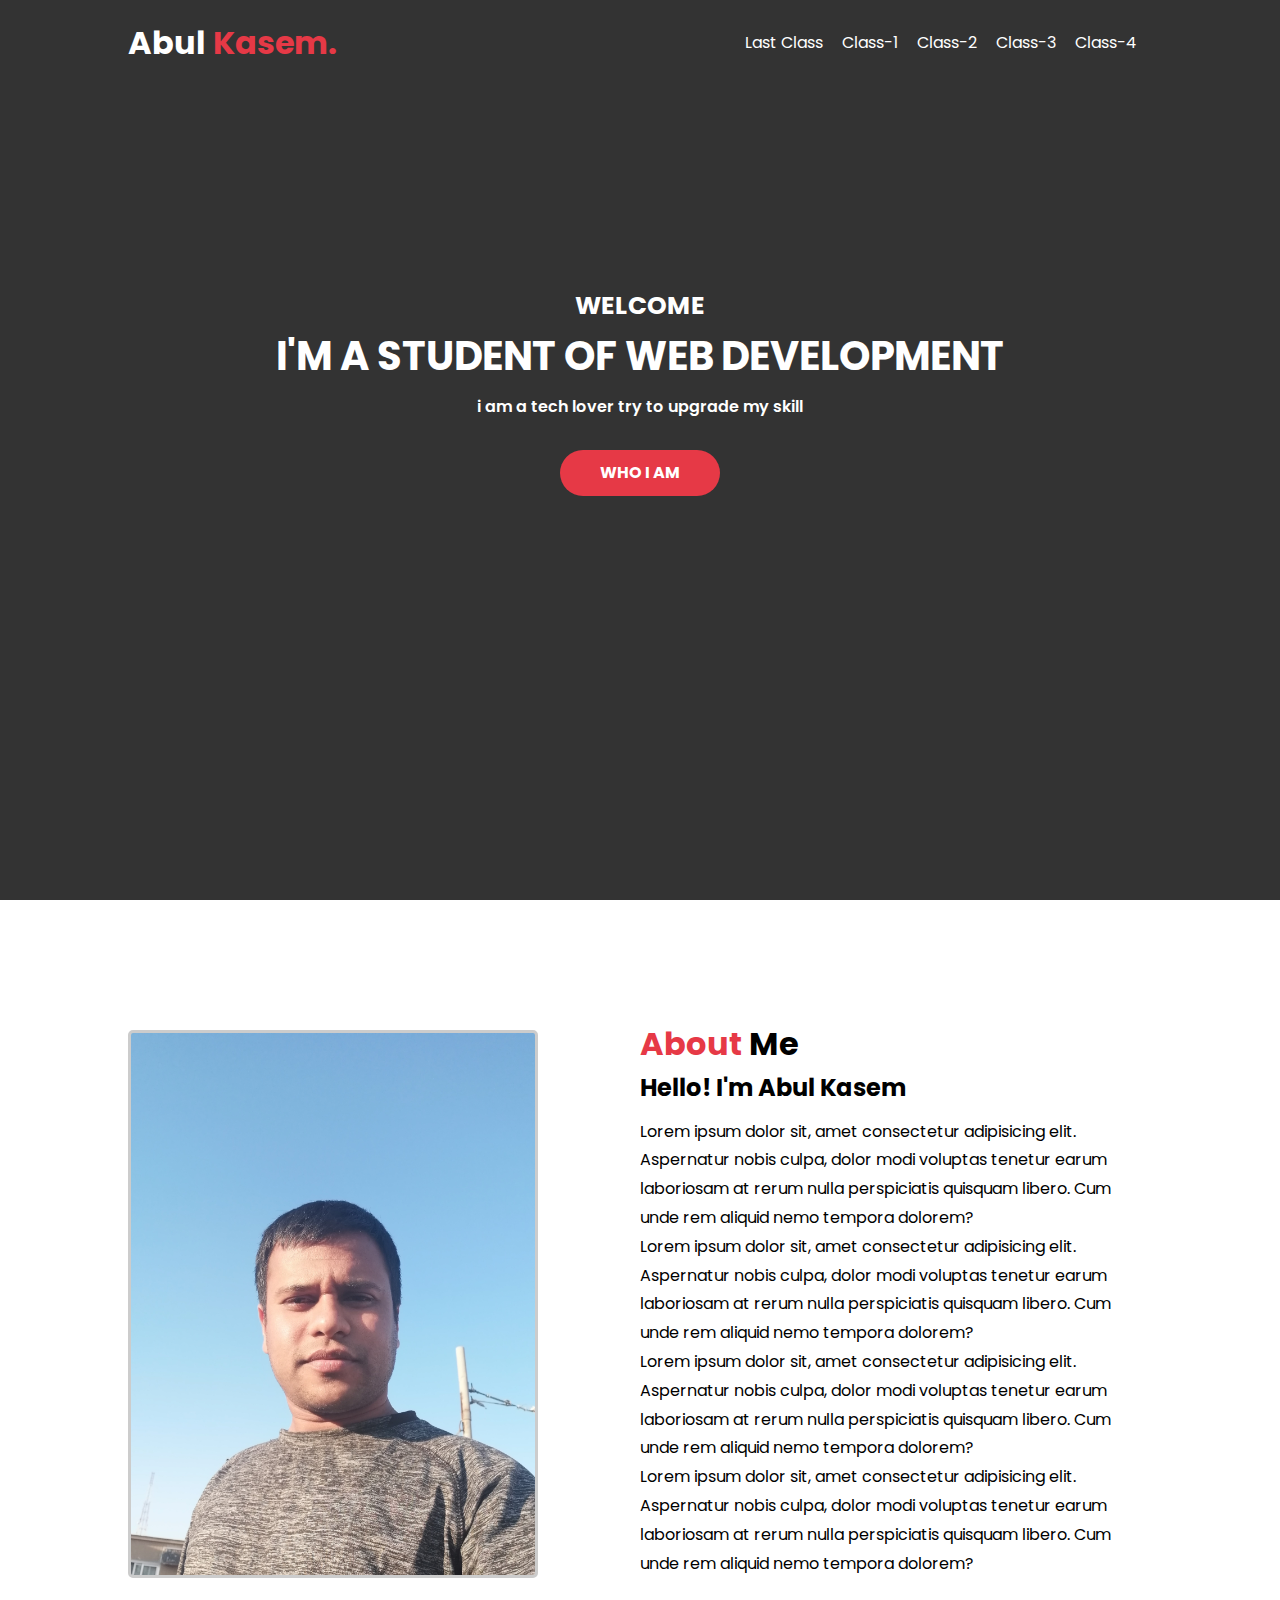
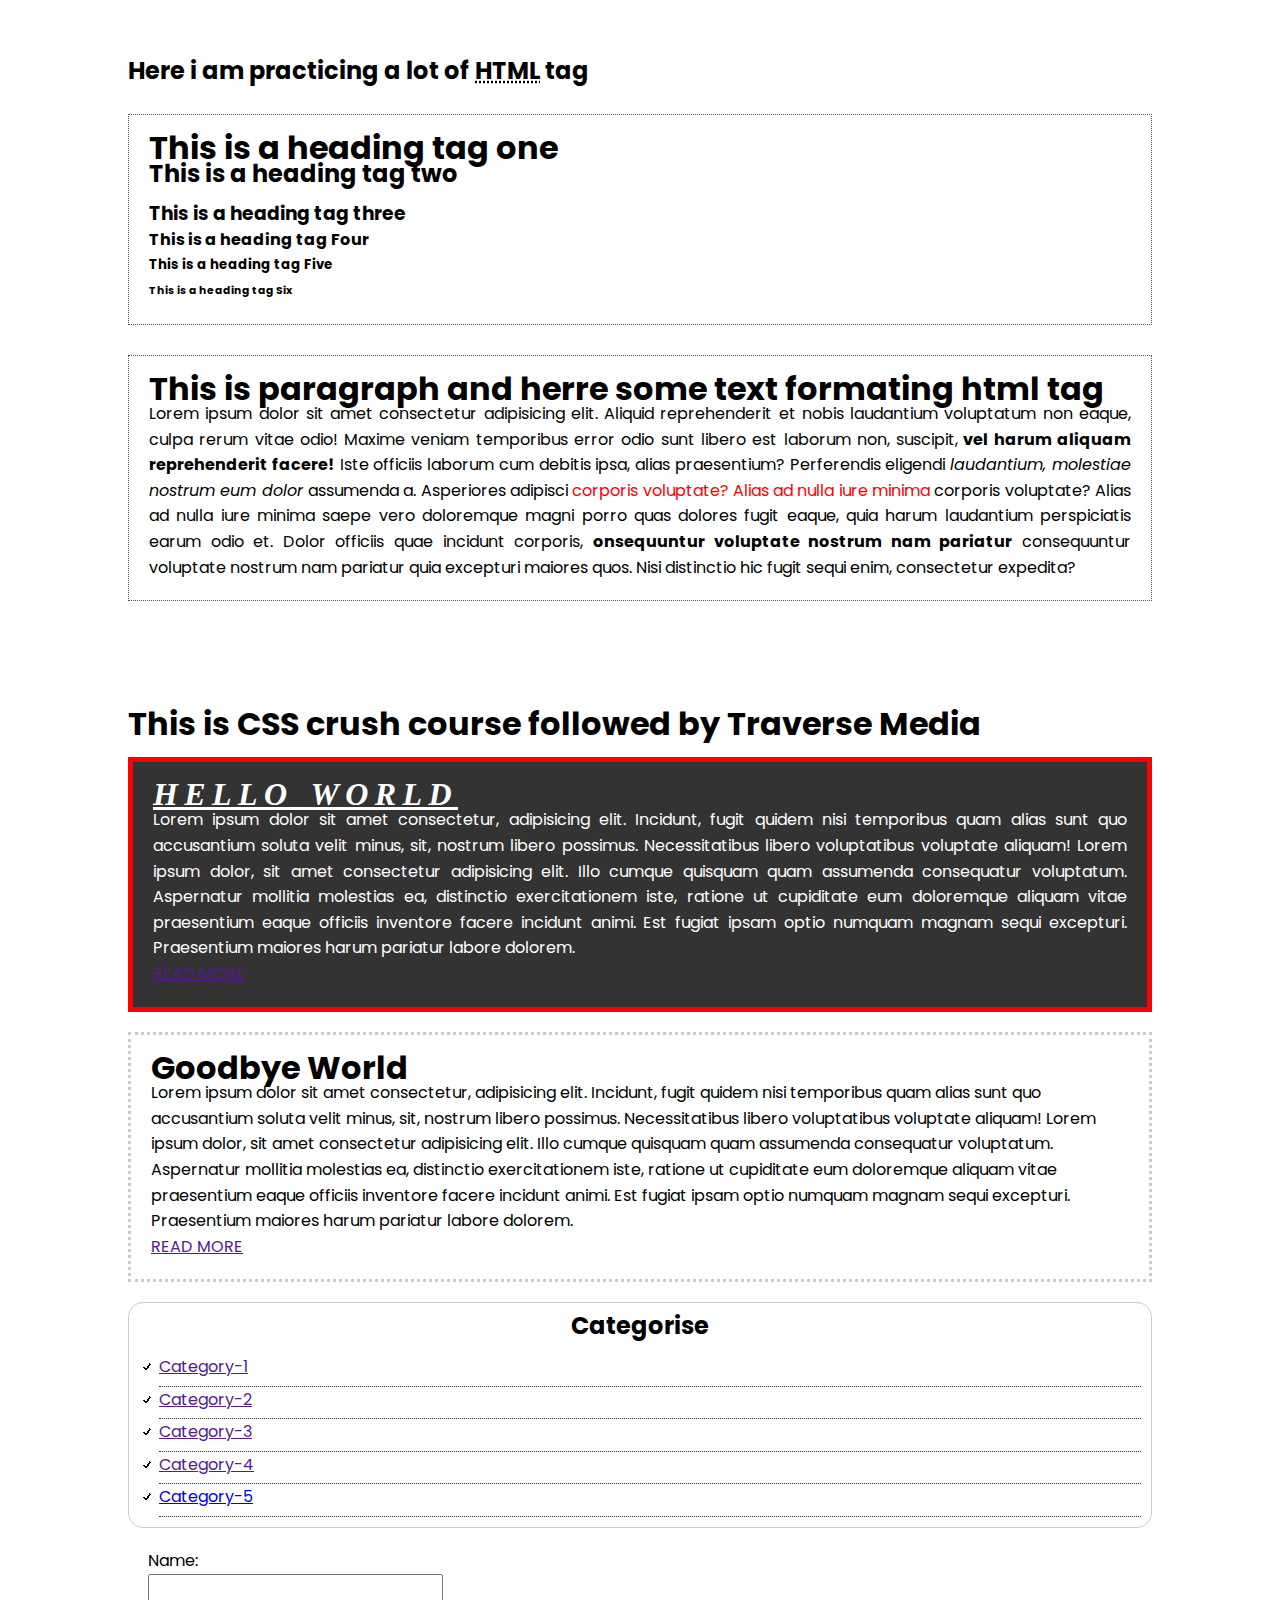
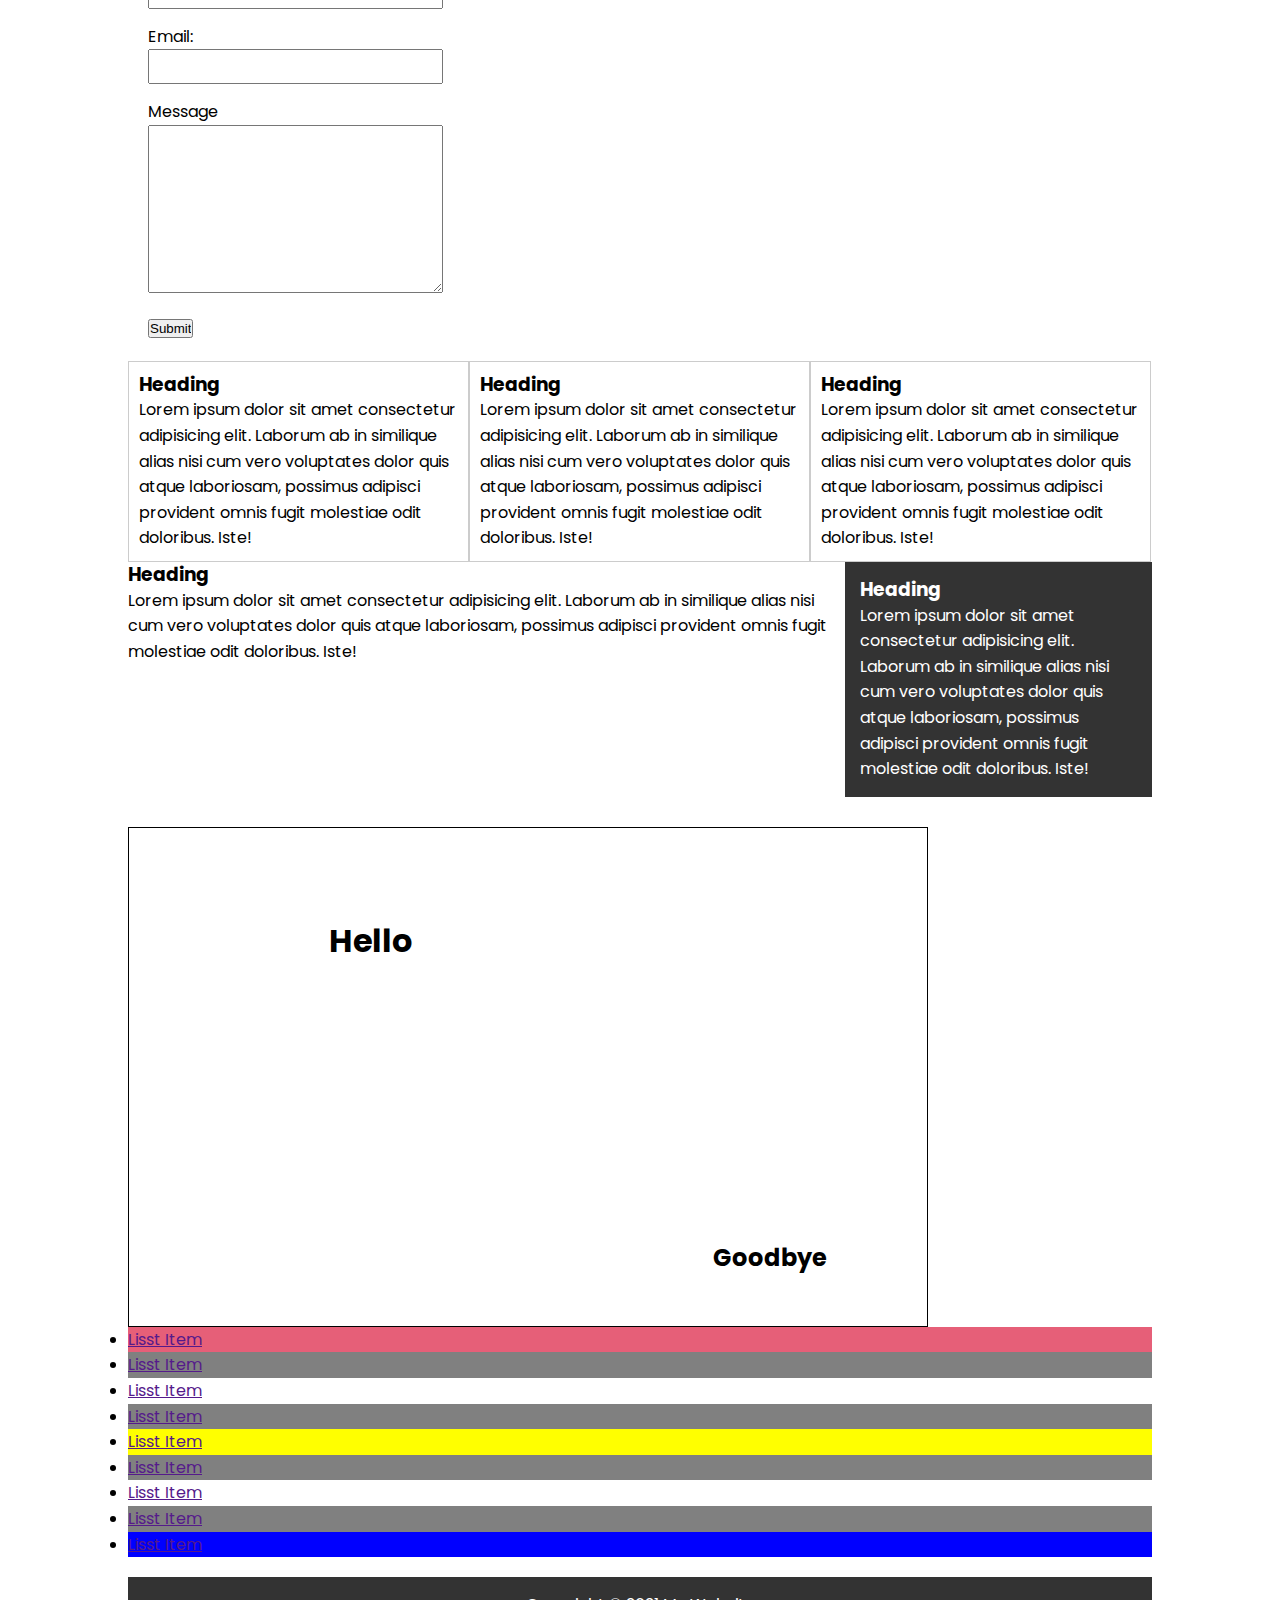
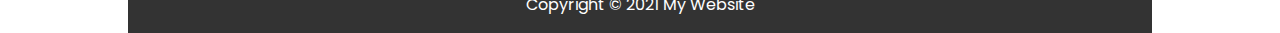
==== index.html @ d3c0da0f "Upto date Practicing Before 4th live class" ====
<!DOCTYPE html>
<html lang="en">
<head>
    <meta charset="UTF-8">
    <title>This my first free websit create using github desktop app</title>   
    <link rel="stylesheet" href="assets/css/style.css" type="text/css">   

</head>
<body>
    <!-- Header section start-->
    <header class="section-bg">
        <div class=" container">
            <div class="header-container">
                <div class="logo-area">
                    <h1>Abul <span>Kasem.</span></h1>
                </div>
                <div class="menu-area">
                    <ul>
                        <li><a href="">Last Class</a></li>
                        <li><a href="#class-1"> Class-1</a></li>
                        <li><a href="#class-2">Class-2</a></li>
                        <li><a href="">Class-3</a></li>
                        <li><a href="">Class-4</a></li>
                    </ul>
                </div>
            </div>
            <div class="pdt-200">
                <div class="banner-area">
                    <div class="banner-text">
                        <h3>Welcome</h3>
                        <h1>I'M A STUDENT OF WEB DEVELOPMENT</h1>
                        <p> i am a tech lover try to upgrade my skill</p>
                        <a href="#about" class="boxed-btn">WHO I AM</a>
                    </div>
                </div>
            </div>
        </div>
    </header>
    <!--  Header section end  -->
    <section class="pdt-80">
        <div class="container">
            <div id="about">
                <div class="about-image"></div>
                <div class="about-text">
                    <h1><span>About </span>Me</h1>
                    <h2>Hello! I'm Abul Kasem</h2>
                    <p>Lorem ipsum dolor sit, amet consectetur adipisicing elit. Aspernatur nobis culpa, dolor modi voluptas tenetur earum laboriosam at rerum nulla perspiciatis quisquam libero. Cum unde rem aliquid nemo tempora dolorem?</p>
                    <p>Lorem ipsum dolor sit, amet consectetur adipisicing elit. Aspernatur nobis culpa, dolor modi voluptas tenetur earum laboriosam at rerum nulla perspiciatis quisquam libero. Cum unde rem aliquid nemo tempora dolorem?</p>
                    <p>Lorem ipsum dolor sit, amet consectetur adipisicing elit. Aspernatur nobis culpa, dolor modi voluptas tenetur earum laboriosam at rerum nulla perspiciatis quisquam libero. Cum unde rem aliquid nemo tempora dolorem?</p>
                    <p>Lorem ipsum dolor sit, amet consectetur adipisicing elit. Aspernatur nobis culpa, dolor modi voluptas tenetur earum laboriosam at rerum nulla perspiciatis quisquam libero. Cum unde rem aliquid nemo tempora dolorem?</p>
            </div>
        </div>
    </section>
    <div id="class-1">
        <div class="pdt-80 container">
            <h2>Here i am practicing a lot of <span><abbr title="Hyper Text MarkUp language">HTML</abbr></span> tag</h2>
            <div class="heading-box">
                <h1>This is a heading tag one</h1>
                <h2>This is a heading tag two</h2>
                <h3>This is a heading tag three</h3>
                <h4>This is a heading tag Four</h4>
                <h5>This is a heading tag Five</h5>
                <h6>This is a heading tag Six</h6>
            </div>
            <div class="paragraph-box">
                <h1>This is paragraph and herre some text formating html tag</h1>
                <p>Lorem ipsum dolor sit amet consectetur adipisicing elit. Aliquid reprehenderit et nobis laudantium voluptatum non eaque, culpa rerum vitae odio! Maxime veniam temporibus error odio sunt libero est laborum non, suscipit,<strong> vel harum aliquam reprehenderit facere!</strong> Iste officiis laborum cum debitis ipsa, alias praesentium? Perferendis eligendi <i>laudantium, molestiae nostrum eum dolor </i> assumenda a. Asperiores adipisci <span>corporis voluptate? Alias ad nulla iure minima </span> corporis voluptate? Alias ad nulla iure minima saepe vero doloremque magni porro quas dolores fugit eaque, quia harum laudantium perspiciatis earum odio et. Dolor officiis quae incidunt corporis, <b>onsequuntur voluptate nostrum nam pariatur</b> consequuntur voluptate nostrum nam pariatur quia excepturi maiores quos. Nisi distinctio hic fugit sequi enim, consectetur expedita?</p>
            </div>
        </div>
    </div>
  
    <div class="pdt-80 container" id="class-2">
        <h1>This is CSS crush course followed by Traverse Media</h1>
        <div class="box-1">
            <h1>Hello World</h1>
            <p>Lorem ipsum dolor sit amet consectetur, 
            adipisicing elit. Incidunt, fugit quidem nisi 
            temporibus quam alias sunt quo accusantium soluta 
            velit minus, sit, nostrum libero possimus.
            Necessitatibus libero voluptatibus voluptate 
            aliquam! Lorem ipsum dolor, sit amet consectetur
            adipisicing elit. Illo cumque quisquam quam assumenda
            consequatur voluptatum. Aspernatur mollitia molestias ea,
            distinctio exercitationem iste, ratione ut cupiditate 
            eum doloremque aliquam vitae praesentium eaque officiis 
            inventore facere incidunt animi. Est fugiat ipsam optio
            numquam magnam sequi excepturi. Praesentium maiores harum pariatur labore 
            dolorem.</p>
            <a class="button" href="">READ MORE</a>
        </div>
        <div class="box-2">
            <h1>Goodbye World</h1>
            <p>Lorem ipsum dolor sit amet consectetur, 
            adipisicing elit. Incidunt, fugit quidem nisi 
            temporibus quam alias sunt quo accusantium soluta 
            velit minus, sit, nostrum libero possimus.
            Necessitatibus libero voluptatibus voluptate 
            aliquam! Lorem ipsum dolor, sit amet consectetur
            adipisicing elit. Illo cumque quisquam quam assumenda
            consequatur voluptatum. Aspernatur mollitia molestias ea,
            distinctio exercitationem iste, ratione ut cupiditate 
            eum doloremque aliquam vitae praesentium eaque officiis 
            inventore facere incidunt animi. Est fugiat ipsam optio
            numquam magnam sequi excepturi. Praesentium maiores harum pariatur labore 
            dolorem.</p>
            <a class="button" href="">READ MORE</a>
        </div>
        <div class="categories">
            <h2>Categorise</h2>
            <ul>
                <li><a href="">Category-1</a></li>
                <li><a href="">Category-2</a></li>
                <li><a href="">Category-3</a></li>
                <li><a href="">Category-4</a></li>
                <li><a href="test.html">Category-5</a></li>
            </ul>
        </div>
        <form action="" class="my-form">
            <div class="form-group">
                <label for="">Name:</label>
                <input type="text" name="name">
            </div>
            <div class="form-group">
                <label for="">Email:</label>
                <input type="text" name="email">
            </div>
            <div class="form-group">
                <label for="">Message</label>
                <textarea name="message" id="" cols="30" rows="10"></textarea>
            </div>
            <input class= "button" type="submit" value="Submit" name>
        </form>
        <div class="block">
            <h3>Heading</h3>
            <p>Lorem ipsum dolor sit amet consectetur adipisicing elit. Laborum ab in similique alias nisi cum vero voluptates dolor quis atque laboriosam, possimus adipisci provident omnis fugit molestiae odit doloribus. Iste!</p> 
        </div>
        <div class="block">
            <h3>Heading</h3>
            <p>Lorem ipsum dolor sit amet consectetur adipisicing elit. Laborum ab in similique alias nisi cum vero voluptates dolor quis atque laboriosam, possimus adipisci provident omnis fugit molestiae odit doloribus. Iste!</p>
        </div>
        <div class="block">
            <h3>Heading</h3>
            <p>Lorem ipsum dolor sit amet consectetur adipisicing elit. Laborum ab in similique alias nisi cum vero voluptates dolor quis atque laboriosam, possimus adipisci provident omnis fugit molestiae odit doloribus. Iste!</p>
        </div>
        <div class="clr"></div>
        <div id="main-block">
            <h3>Heading</h3>
            <p>Lorem ipsum dolor sit amet consectetur adipisicing elit. Laborum ab in similique alias nisi cum vero voluptates dolor quis atque laboriosam, possimus adipisci provident omnis fugit molestiae odit doloribus. Iste!</p>
        </div>
        <div id="side-bar">
            <h3>Heading</h3>
            <p>Lorem ipsum dolor sit amet consectetur adipisicing elit. Laborum ab in similique alias nisi cum vero voluptates dolor quis atque laboriosam, possimus adipisci provident omnis fugit molestiae odit doloribus. Iste!</p>
        </div>
        <div class="clr"></div>
        <div class="p-box">
            <h1>Hello</h1>
            <h2>Goodbye</h2>
        </div>
        <ul class="my-list">
            <li><a href="">Lisst Item</a></li>
            <li><a href="">Lisst Item</a></li>
            <li><a href="">Lisst Item</a></li>
            <li><a href="">Lisst Item</a></li>
            <li><a href="">Lisst Item</a></li>
            <li><a href="">Lisst Item</a></li>
            <li><a href="">Lisst Item</a></li>
            <li><a href="">Lisst Item</a></li>
            <li><a href="">Lisst Item</a></li>
        </ul>
    </div> 
    <footer class=" container main-footer">
        <p>Copyright &copy; 2021 My Website</p>
    </footer>
</body>
---- assets/css/style.css ----
@import url('https://fonts.googleapis.com/css2?family=Poppins:wght@100;400;500;600;700;800&display=swap');

 
*{ 
    margin:0;
    padding:0;
    box-sizing: border-box;

}
html{
    scroll-behavior: smooth;
}

body{

    font-family: 'Poppins', sans-serif;
    line-height: 1.6em;
}
.section-bg{
    background: #333;
    height: 100vh;
    color: #fff;

}
.container{
    width: 80%;
    margin: auto;
}
.header-container{
   
    display: flex;
    justify-content: space-between;
    padding: 30px 0;
    
   
}
.logo-area h1 span{
 color: #E63946;
}
.menu-area ul{

    margin: 0;
    padding: 0;
    list-style: none;
}
.menu-area ul li{
        display: inline-block; 
}
.menu-area ul li a{
        color: #fff;
        padding-right: 15px;
        float: right;
        text-decoration: none;
}


.menu-area ul li:first-child{
  color: red;

}
.menu-area ul li a:hover{
        color: #E63946;

}
.banner-area{
    color: #fff;
}

.banner-area{
    display: flex;
    justify-content: space-around;
}
.banner-text{
    text-align: center;
}
.banner-text h3{
    font-size: 25px;
    text-transform: uppercase;
    margin-bottom: 25px;
}
.banner-text h1{
    font-size: 40px;
    text-transform: uppercase;
    margin-bottom: 25px;

}
.banner-text p{
font-weight: 600;

}

.boxed-btn{
    background: #E63946;
    color: #fff;
    display:inline-block;
    margin-top: 30px;
    padding: 10px 40px;
    border: none;   
    border-radius: 50px;
    cursor: pointer;
    text-decoration: none;
    font-weight: 700;
    transition: .3s;
}
.boxed-btn:hover{
    background-color:#fff;
    color: #333;
 
  
}
#about{
    display: flex;
    justify-content: space-between;
    padding-top: 50px;
  
    
   
}
.about-image{
    flex-basis: 40%;
    height: auto;
    background-image: url(../img/kasem.jpg);
    background-size:cover;
    background-position: center;
    background-color: #fff;
    border: 3px solid #ccc;
    border-radius: 5px;
}
.about-text{
    flex-basis: 50%;
    line-height: 1.8em;
}
.about-text h1,h2{
    margin-bottom: 15px;
}
.about-text h1 span{
 color: #E63946;
}

.heading-box,.paragraph-box{
 border: 1px dotted #555;
 margin: 30px 0;
 text-align: justify;
 padding: 20px;
 

}
.paragraph-box{
    margin-bottom: 30px;
    margin-bottom: 30px;

}
.paragraph-box span{
    color: red;
}
.header h1{
    text-align: center;
    padding: 40px 0;
}

.box-1{
    background-color:#333;
    color: #fff;
    padding: 30px;
    text-align: justify;
    border: 5px solid red;     
    padding: 20px;
    /* 
    border-top-style:dotted; 
    border-bottom-width:20px;
    
    */
    /* margin-top: 20px; */
    margin: 20px 0;
}
.box-1 h1{
    font-family: Tahoma;
    font-weight: 800px;
    font-style: italic;
    text-decoration: underline;
    text-transform: uppercase;
    letter-spacing: 0.2em;
    word-spacing: 0.1em;  

}
.box-2{
    border: 3px dotted #ccc;
    padding: 20px;
    margin: 20px 0;

}
/* Unorder list  */

.categories{
    border: 1px #ccc solid ;
    padding: 10px;
    border-radius: 15px;
}
.categories h2{
    text-align: center;
}
.categories ul{
    padding-left: 20px;
    list-style: none;
    
}
.categories li{
    padding-bottom: 6px;
    border-bottom: dotted 1px #333;
    list-style-image:url('../img/check.png') ;


}
.my-form{
    padding: 20px;
    

}
.form-group{
    padding-bottom: 15px;
}
.my-form label{
    display: block;
}
.my-form input[type="text"], .my-form textarea{
   padding: 8px;
   width: 30%   
}
.block{
    float: left;
    width: 33.3%;
    border: 1px solid #ccc;
    padding: 10px;
    box-sizing: border-box;



}
.clr{
    clear:both;
}


/* Usees of  ID */
#main-block{
    float: left;
    width: 70%;
    box-sizing: border-box;
}

#side-bar{
    float: right;
    width: 30%;
    background-color: #333;
    color: #fff;
    padding: 15px;
    box-sizing: border-box;    

}
/* positioning */
.p-box{
    width: 800px;
    height: 500px;
    border: 1px solid #000;
    margin-top: 30px;
    position: relative;
    background-image:url(../img/nature.jpg);
    background-position: 100px 200px ;
    background-repeat: no-repeat;
    background-position: center;

}
.p-box h1{
    position: absolute;
    top: 100px;
    left: 200px;

}
.p-box h2{
    position: absolute;
    bottom: 40px;
    right: 100px;

}
.fix-me{
    position: fixed;
    top: 400px;
}

.my-list li:first-child{
    background: #e65f78 

}

.my-list li:last-child{
    background: blue;

}

.my-list li:nth-child(5){
    background: yellow;
}


.my-list li:nth-child(even){
    background: gray;

}
.main-footer{
    background: #333;
    color: #fff;
    text-align: center;
    padding: 15px 0;
    margin-top: 20px;

}
.pdt-80{
    padding-top: 80px;
}

.pdt-200{
    padding-top: 200px;
}
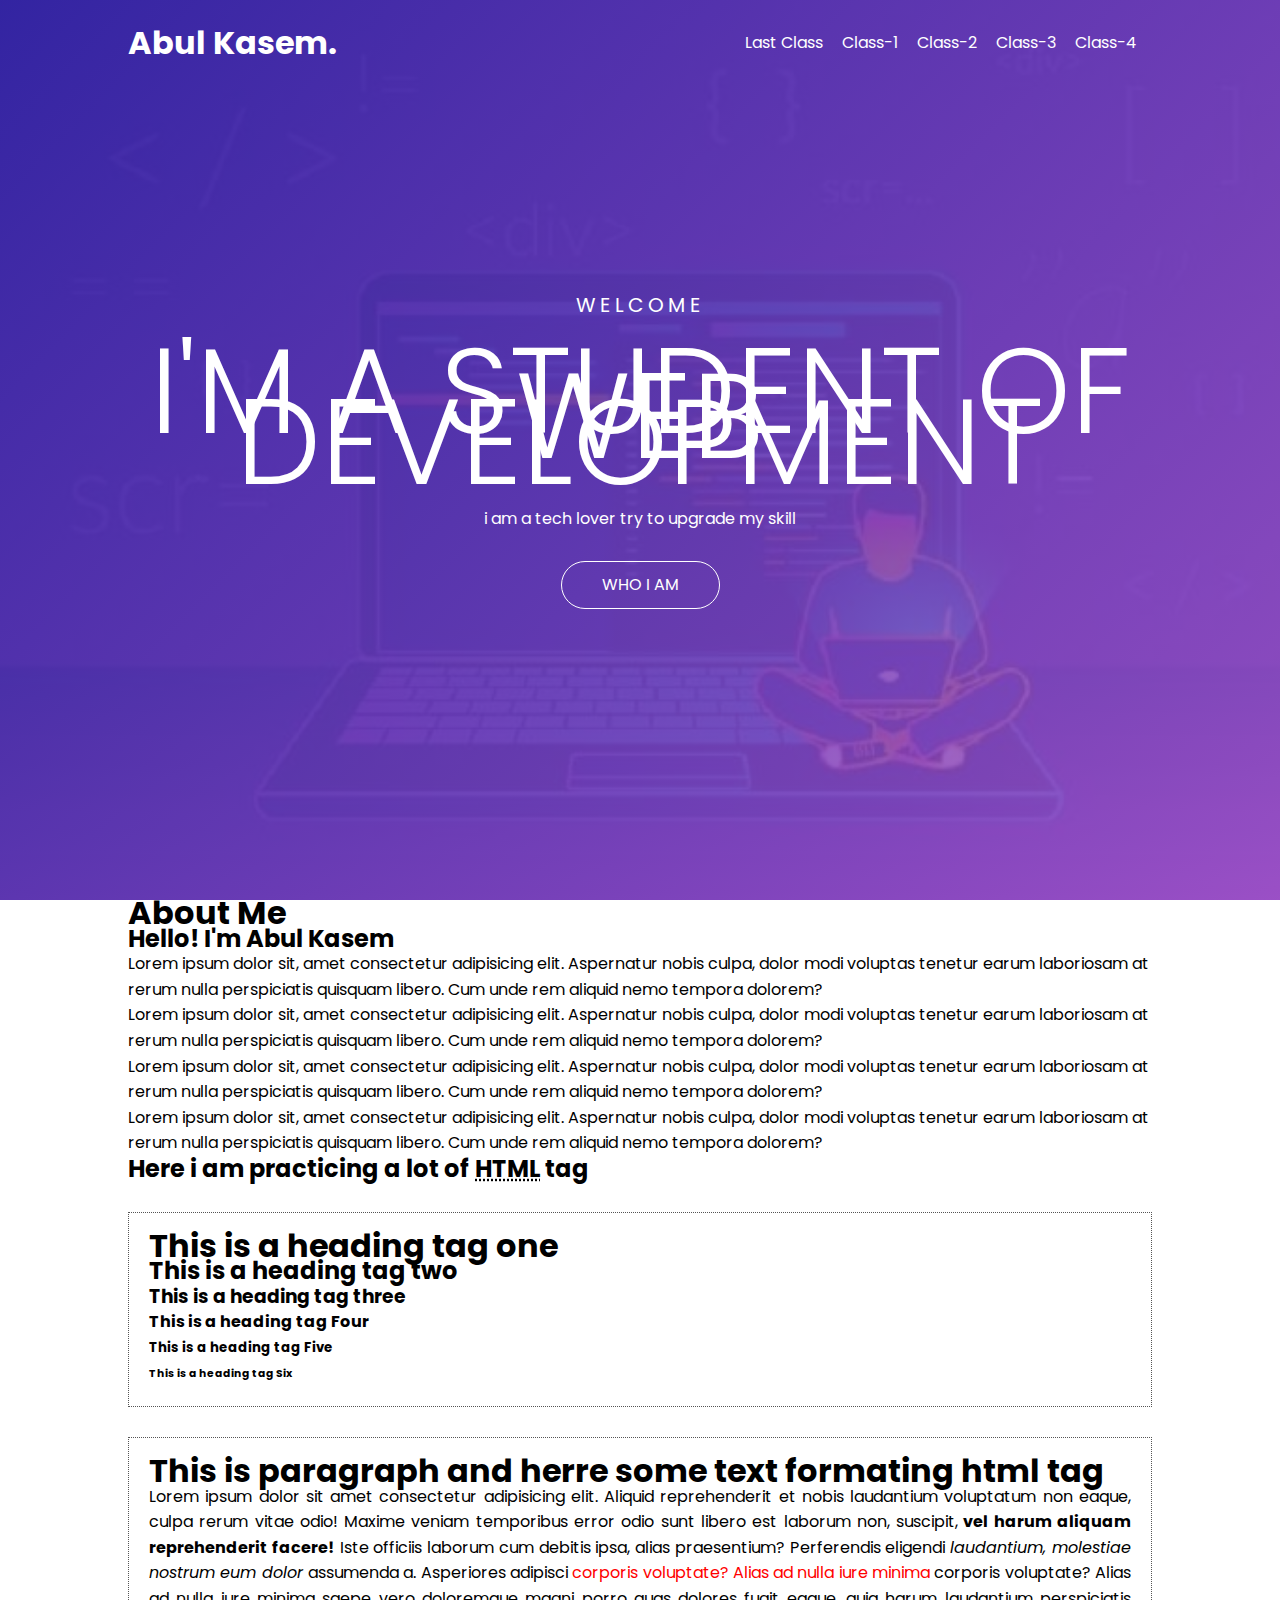
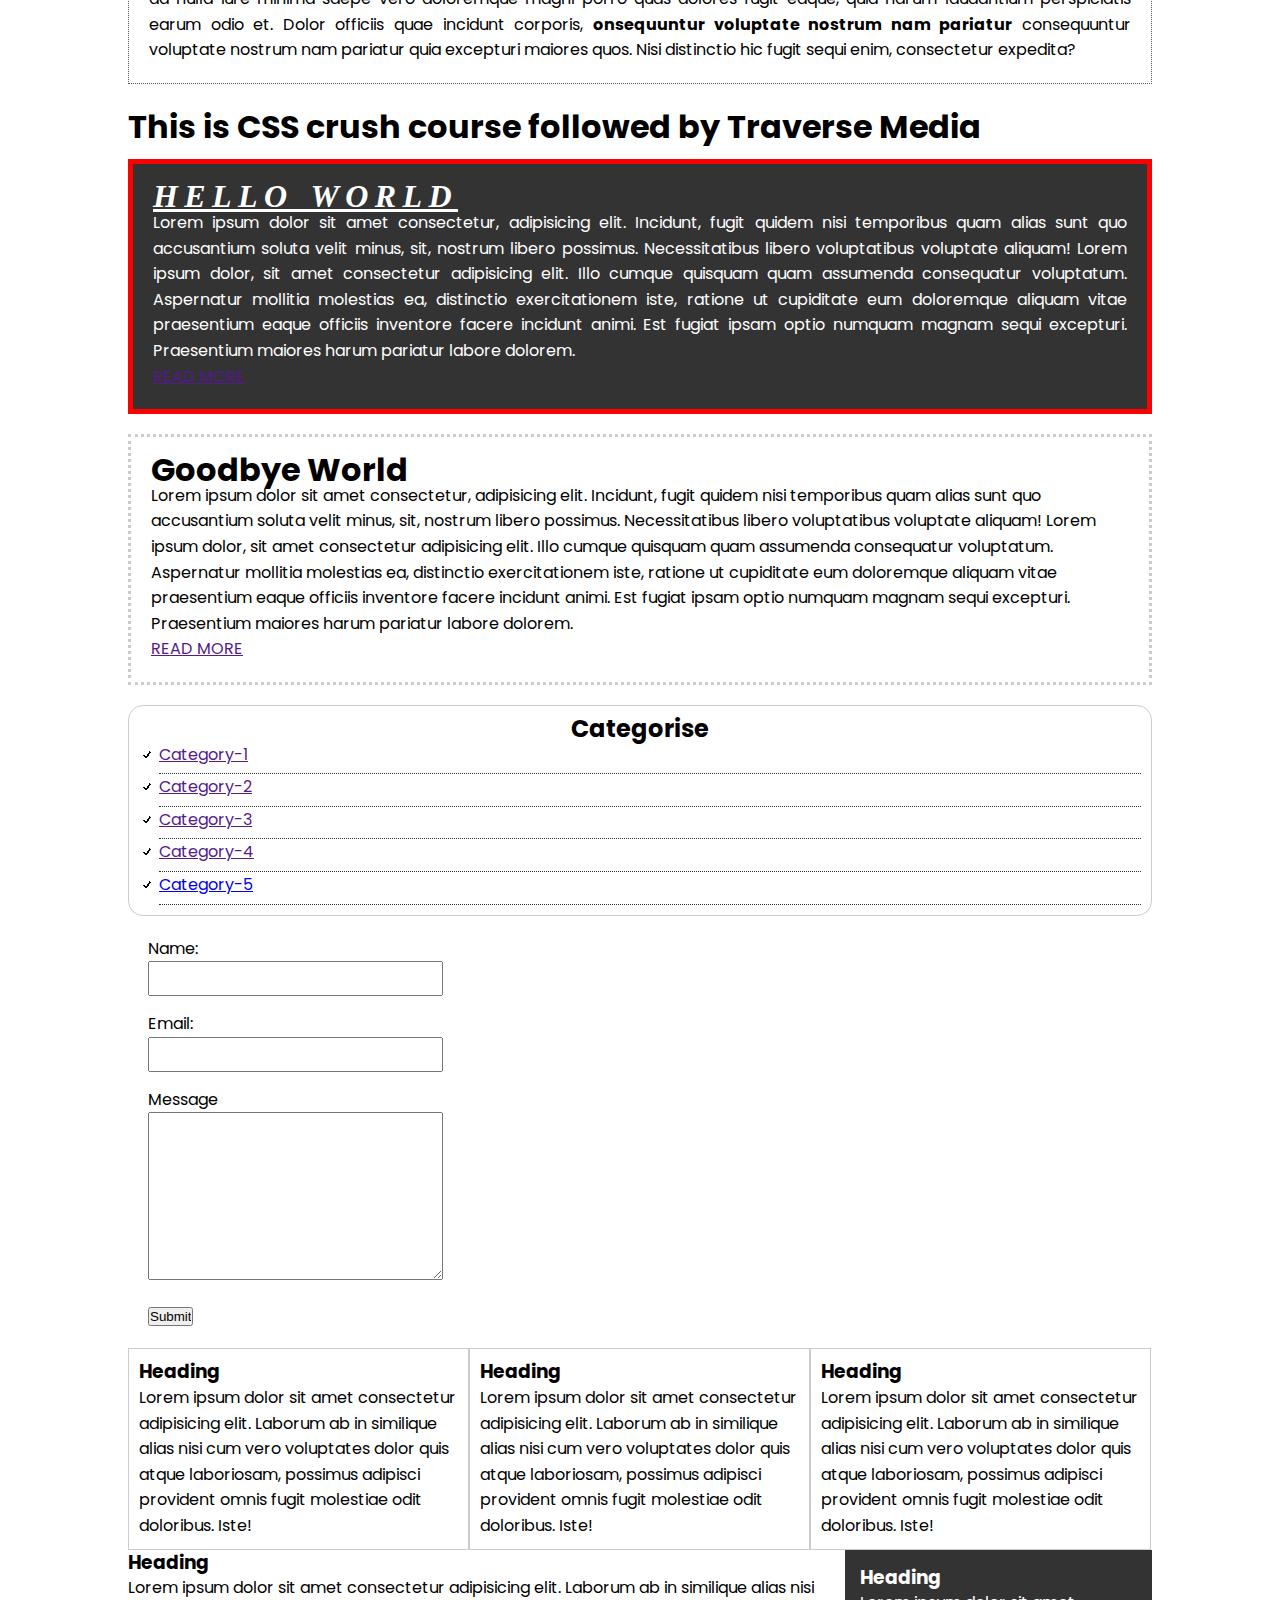
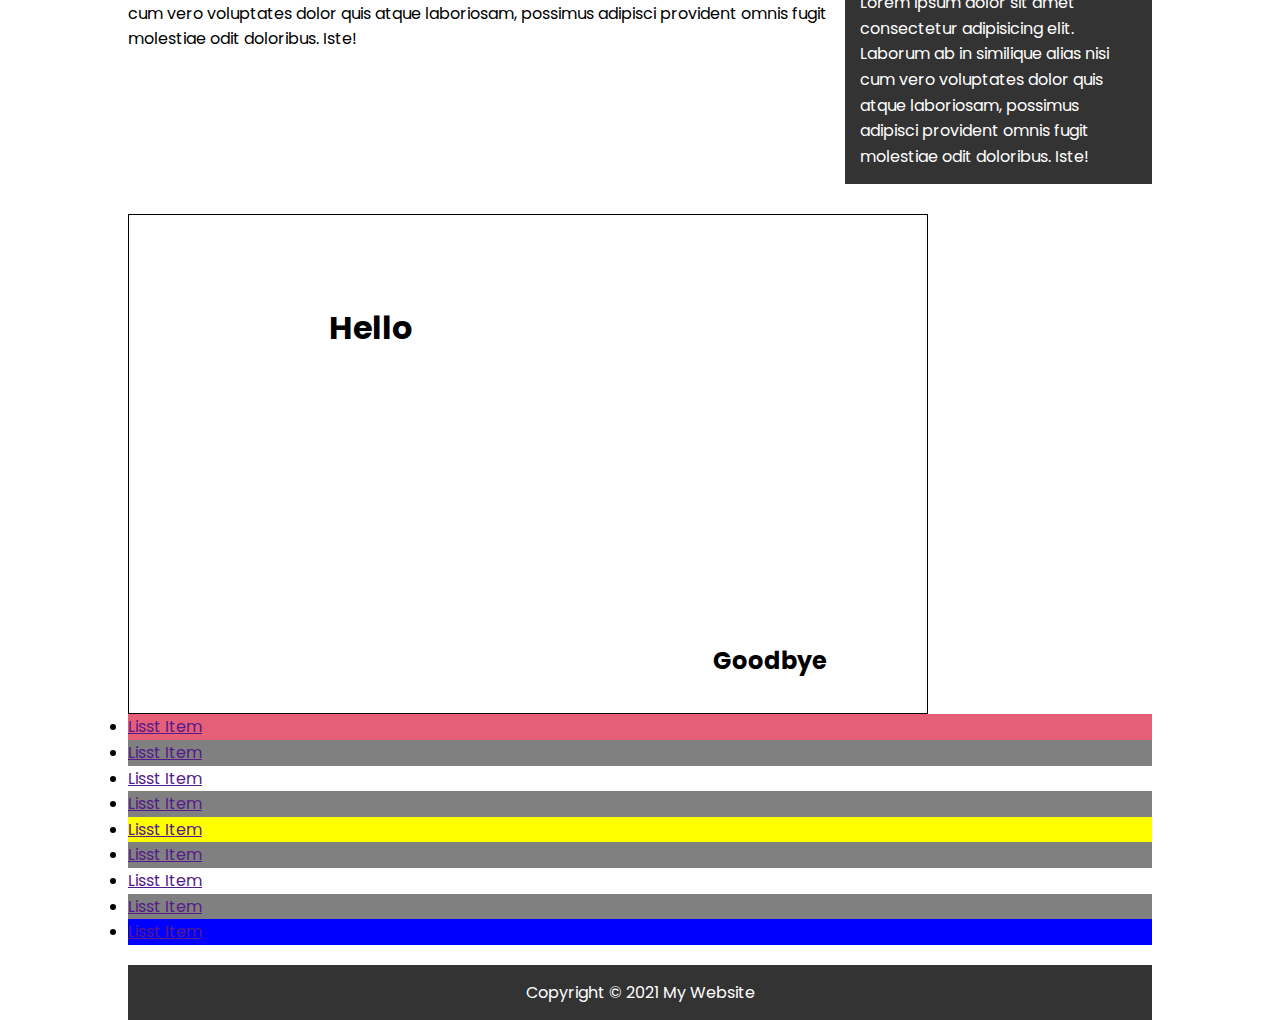
==== commit 61358c8a: "lot of changes depending on live classes" ====
--- a/index.html
+++ b/index.html
@@ -8,7 +8,7 @@
 </head>
 <body>
     <!-- Header section start-->
-    <header class="section-bg">
+    <header class="section-bg bg-overlay">
         <div class=" container">
             <div class="header-container">
                 <div class="logo-area">
@@ -48,6 +48,7 @@
                     <p>Lorem ipsum dolor sit, amet consectetur adipisicing elit. Aspernatur nobis culpa, dolor modi voluptas tenetur earum laboriosam at rerum nulla perspiciatis quisquam libero. Cum unde rem aliquid nemo tempora dolorem?</p>
                     <p>Lorem ipsum dolor sit, amet consectetur adipisicing elit. Aspernatur nobis culpa, dolor modi voluptas tenetur earum laboriosam at rerum nulla perspiciatis quisquam libero. Cum unde rem aliquid nemo tempora dolorem?</p>
                     <p>Lorem ipsum dolor sit, amet consectetur adipisicing elit. Aspernatur nobis culpa, dolor modi voluptas tenetur earum laboriosam at rerum nulla perspiciatis quisquam libero. Cum unde rem aliquid nemo tempora dolorem?</p>
+                </div>
             </div>
         </div>
     </section>
--- a/assets/css/style.css
+++ b/assets/css/style.css
@@ -18,10 +18,28 @@
     line-height: 1.6em;
 }
 .section-bg{
-    background: #333;
+    background-image: url(../img/header-bg.jpg);
     height: 100vh;
     color: #fff;
-
+    background-repeat: no-repeat;
+    background-size: cover;
+    background-position: center;
+    position: relative;
+    z-index: 1;
+
+}
+.section-bg:after{
+    background: -moz-linear-gradient(-45deg,  rgba(46,34,158,0.93) 0%, rgba(169,84,199,0.84) 100%);
+    background: -webkit-linear-gradient(-45deg,  rgba(46,34,158,0.93) 0%,rgba(169,84,199,0.84) 100%);
+    background: linear-gradient(135deg,  rgba(46,34,158,0.93) 0%,rgba(169,84,199,0.84) 100%);
+    filter: progid:DXImageTransform.Microsoft.gradient( startColorstr='#ed2e229e', endColorstr='#d6a954c7',GradientType=1 );
+    position: absolute;
+    left: 0;
+    top: 0;
+    width: 100%;
+    height: 100vh;
+    z-index: -1;
+    content: "";
 }
 .container{
     width: 80%;
@@ -32,12 +50,8 @@
     display: flex;
     justify-content: space-between;
     padding: 30px 0;
-    
-   
-}
-.logo-area h1 span{
- color: #E63946;
-}
+}
+
 .menu-area ul{
 
     margin: 0;
@@ -75,76 +89,171 @@
     text-align: center;
 }
 .banner-text h3{
-    font-size: 25px;
+    font-size: 20px;
     text-transform: uppercase;
+    margin-bottom: 60px;
+    font-weight: 400;
+    letter-spacing: .2em;
+    
+}
+.banner-text h1{
+    font-size: 120px;
     margin-bottom: 25px;
-}
-.banner-text h1{
-    font-size: 40px;
-    text-transform: uppercase;
-    margin-bottom: 25px;
-
-}
-.banner-text p{
-font-weight: 600;
-
-}
-
+    font-weight: 300;
+    margin-bottom: 50px;
+
+}
 .boxed-btn{
-    background: #E63946;
+    
     color: #fff;
     display:inline-block;
     margin-top: 30px;
     padding: 10px 40px;
-    border: none;   
+    border: 1px solid #fff;   
     border-radius: 50px;
     cursor: pointer;
     text-decoration: none;
-    font-weight: 700;
-    transition: .3s;
+    font-weight: 400;
+    transition: all .3s ease 0s;
+    
+   
 }
 .boxed-btn:hover{
-    background-color:#fff;
-    color: #333;
+    background: -moz-linear-gradient(-45deg,  rgba(46,34,158,0.93) 0%, rgba(169,84,199,0.84) 100%);
+    background: -webkit-linear-gradient(-45deg,  rgba(46,34,158,0.93) 0%,rgba(169,84,199,0.84) 100%);
+    background: linear-gradient(135deg,  rgba(46,34,158,0.93) 0%,rgba(169,84,199,0.84) 100%);
+    filter: progid:DXImageTransform.Microsoft.gradient( startColorstr='#ed2e229e', endColorstr='#d6a954c7',GradientType=1 );
+    transition: all .3s ease 0s;
+    
+
+  
+}
+.boxed-btn .fa{
+    margin-left: 10px;
  
-  
-}
-#about{
+
+}
+.reason{
     display: flex;
     justify-content: space-between;
-    padding-top: 50px;
-  
-    
-   
-}
-.about-image{
-    flex-basis: 40%;
+    height: 400px;
+}
+.reason-image{
+    flex-basis: 50%;
     height: auto;
-    background-image: url(../img/kasem.jpg);
+    background-image: url(../img/slider.jpg);
     background-size:cover;
     background-position: center;
     background-color: #fff;
-    border: 3px solid #ccc;
-    border-radius: 5px;
-}
-.about-text{
+  
+
+}
+.reason-text{
+    flex-basis: 40%;
+    line-height: 1.8em;
+    align-items: center;
+
+}
+.reason-text h1{
+    margin-bottom: 15px;
+    font-size:40px;
+    font-weight: 300;
+    line-height: 50px;
+}
+.reason-text h1 span{
+ font-weight: 600;
+}
+.reason-text .boxed-btn{
+    background: -moz-linear-gradient(-45deg,  rgba(46,34,158,0.93) 0%, rgba(169,84,199,0.84) 100%);
+    background: -webkit-linear-gradient(-45deg,  rgba(46,34,158,0.93) 0%,rgba(169,84,199,0.84) 100%);
+    background: linear-gradient(135deg,  rgba(46,34,158,0.93) 0%,rgba(169,84,199,0.84) 100%);
+    filter: progid:DXImageTransform.Microsoft.gradient( startColorstr='#ed2e229e', endColorstr='#d6a954c7',GradientType=1 );
+    border:none;
+}
+.sticky-bg{
+    background-image: url(../img/parallux-bg.jpg);
+    background-attachment: fixed;
+    background-size: cover;
+    background-position: center;
+    background-color: #333;
+    height: 480px;
+    
+
+}
+.sticky-reason{
+    display: flex;
+    justify-content: flex-end;
+    
+}
+.sticky-bg .reason-text{
+    color: #fff;
+    padding: 100px 0;
+    flex-basis: 40%;
+}
+.sticky-reason .boxed-btn{
+    border: 1px solid #fff;
+    background: none;
+}
+.sticky-reason .boxed-btn:hover{
+    background: -moz-linear-gradient(-45deg,  rgba(46,34,158,0.93) 0%, rgba(169,84,199,0.84) 100%);
+    background: -webkit-linear-gradient(-45deg,  rgba(46,34,158,0.93) 0%,rgba(169,84,199,0.84) 100%);
+    background: linear-gradient(135deg,  rgba(46,34,158,0.93) 0%,rgba(169,84,199,0.84) 100%);
+    filter: progid:DXImageTransform.Microsoft.gradient( startColorstr='#ed2e229e', endColorstr='#d6a954c7',GradientType=1 );
+    border:none;
+}
+.flex-gallery{
+    display: flex;
+    flex-wrap: wrap;
+   
+    
+}
+.gallery-image-col{
+    flex: 50%;
+    max-width: 50%;
+   
+}
+.gallery-image-1{
+    background-image: url(../img/s1.jpg);
+}
+.gallery-image-2{
+    background-image: url(../img/s2.jpg);
+}
+.gallery-image-3{
+    background-image: url(../img/s3.jpg);
+}
+.gallery-image-4{
+    background-image: url(../img/s4.jpg);
+}
+
+.gallery-property{
     flex-basis: 50%;
-    line-height: 1.8em;
-}
-.about-text h1,h2{
-    margin-bottom: 15px;
-}
-.about-text h1 span{
- color: #E63946;
-}
-
+    height: 500px;
+    margin: 30px 15px;
+    border-radius: 3px;
+    background-size: cover;
+    background-position: center;
+    background-repeat: no-repeat;
+    
+}
+.gallery-content:hover{
+    display: inline-block;
+}
+.gallery-content{
+    color: #fff;
+    text-align: center;    
+    background: -moz-linear-gradient(-45deg,  rgba(46,34,158,0.93) 0%, rgba(169,84,199,0.84) 100%);
+    background: -webkit-linear-gradient(-45deg,  rgba(46,34,158,0.93) 0%,rgba(169,84,199,0.84) 100%);
+    background: linear-gradient(135deg,  rgba(46,34,158,0.93) 0%,rgba(169,84,199,0.84) 100%);
+    filter: progid:DXImageTransform.Microsoft.gradient( startColorstr='#ed2e229e', endColorstr='#d6a954c7',GradientType=1 );
+    border:none; ;
+    height: 100%;
+    display: none;
+}
 .heading-box,.paragraph-box{
  border: 1px dotted #555;
  margin: 30px 0;
  text-align: justify;
  padding: 20px;
- 
-
 }
 .paragraph-box{
     margin-bottom: 30px;
@@ -315,8 +424,11 @@
     margin-top: 20px;
 
 }
-.pdt-80{
-    padding-top: 80px;
+.pdt-100{
+    padding-top: 100px;
+}
+.pdt-120{
+    padding-top: 120px;
 }
 
 .pdt-200{
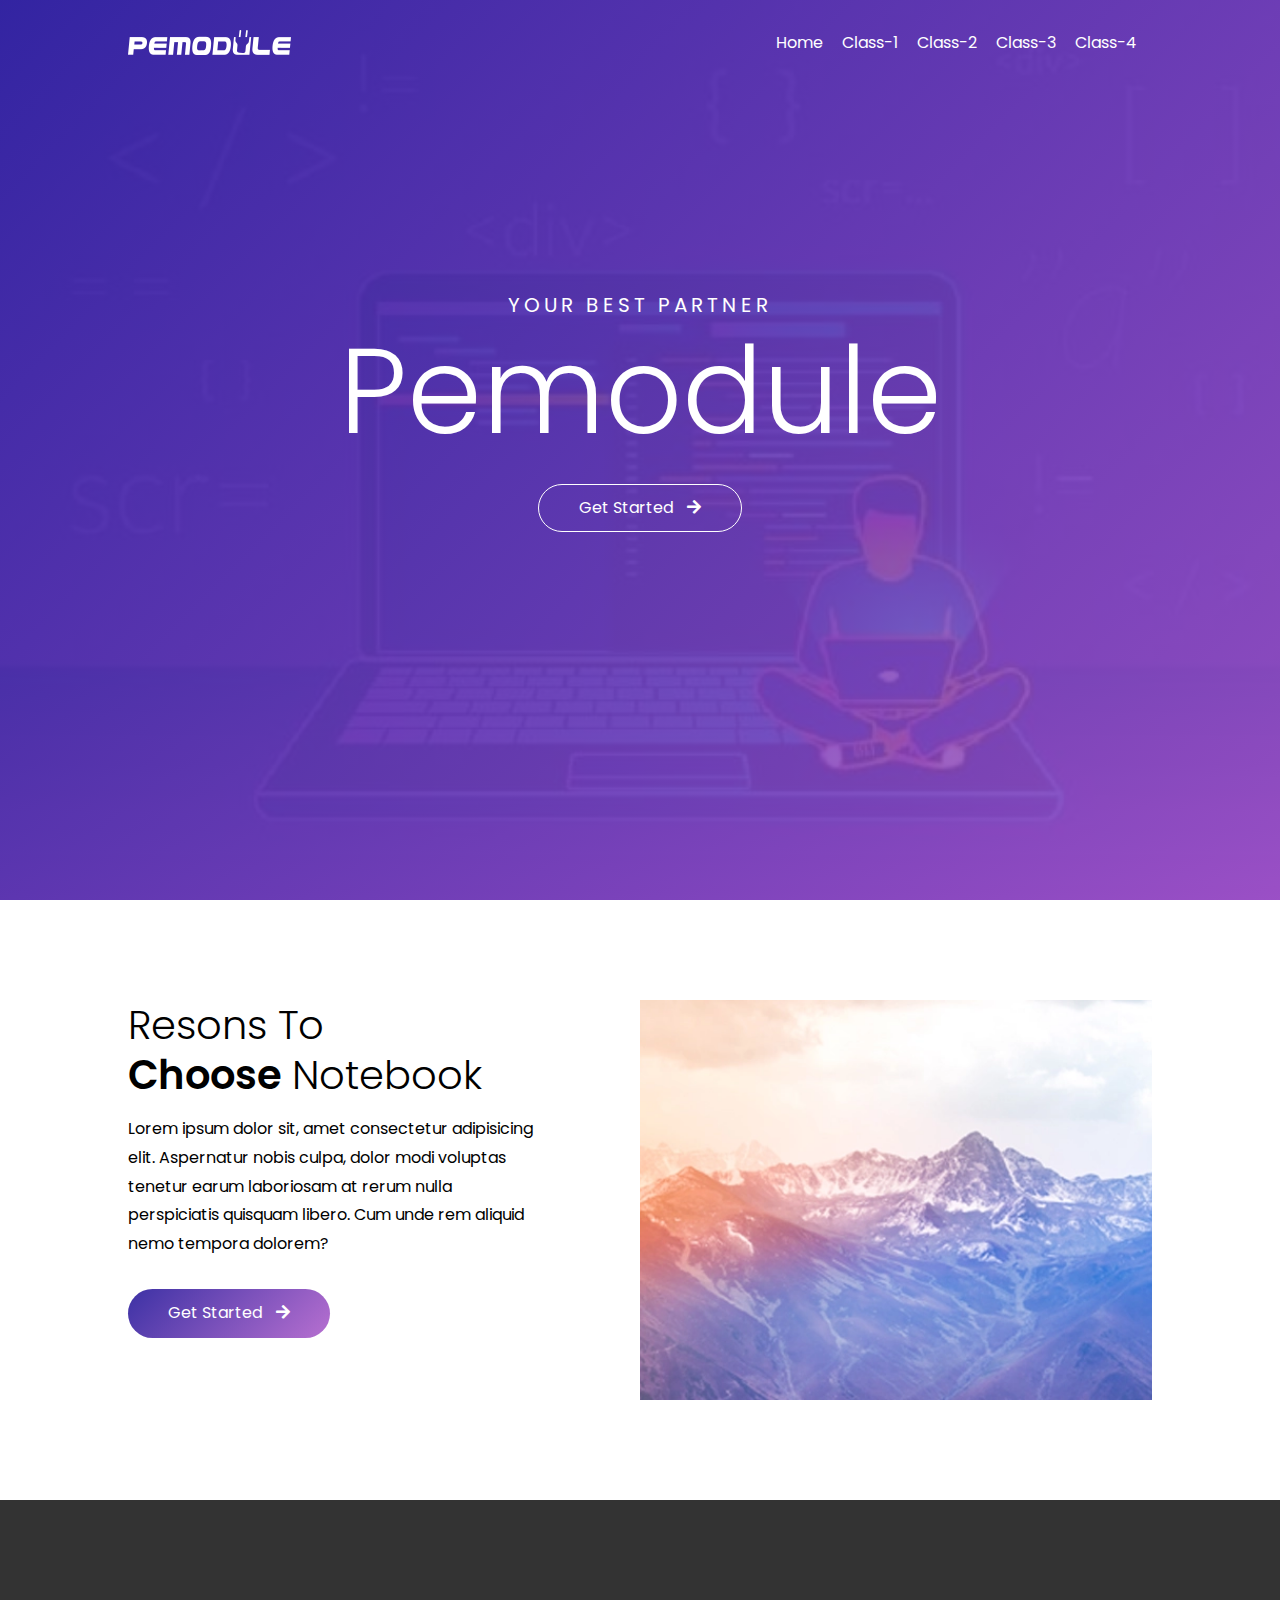
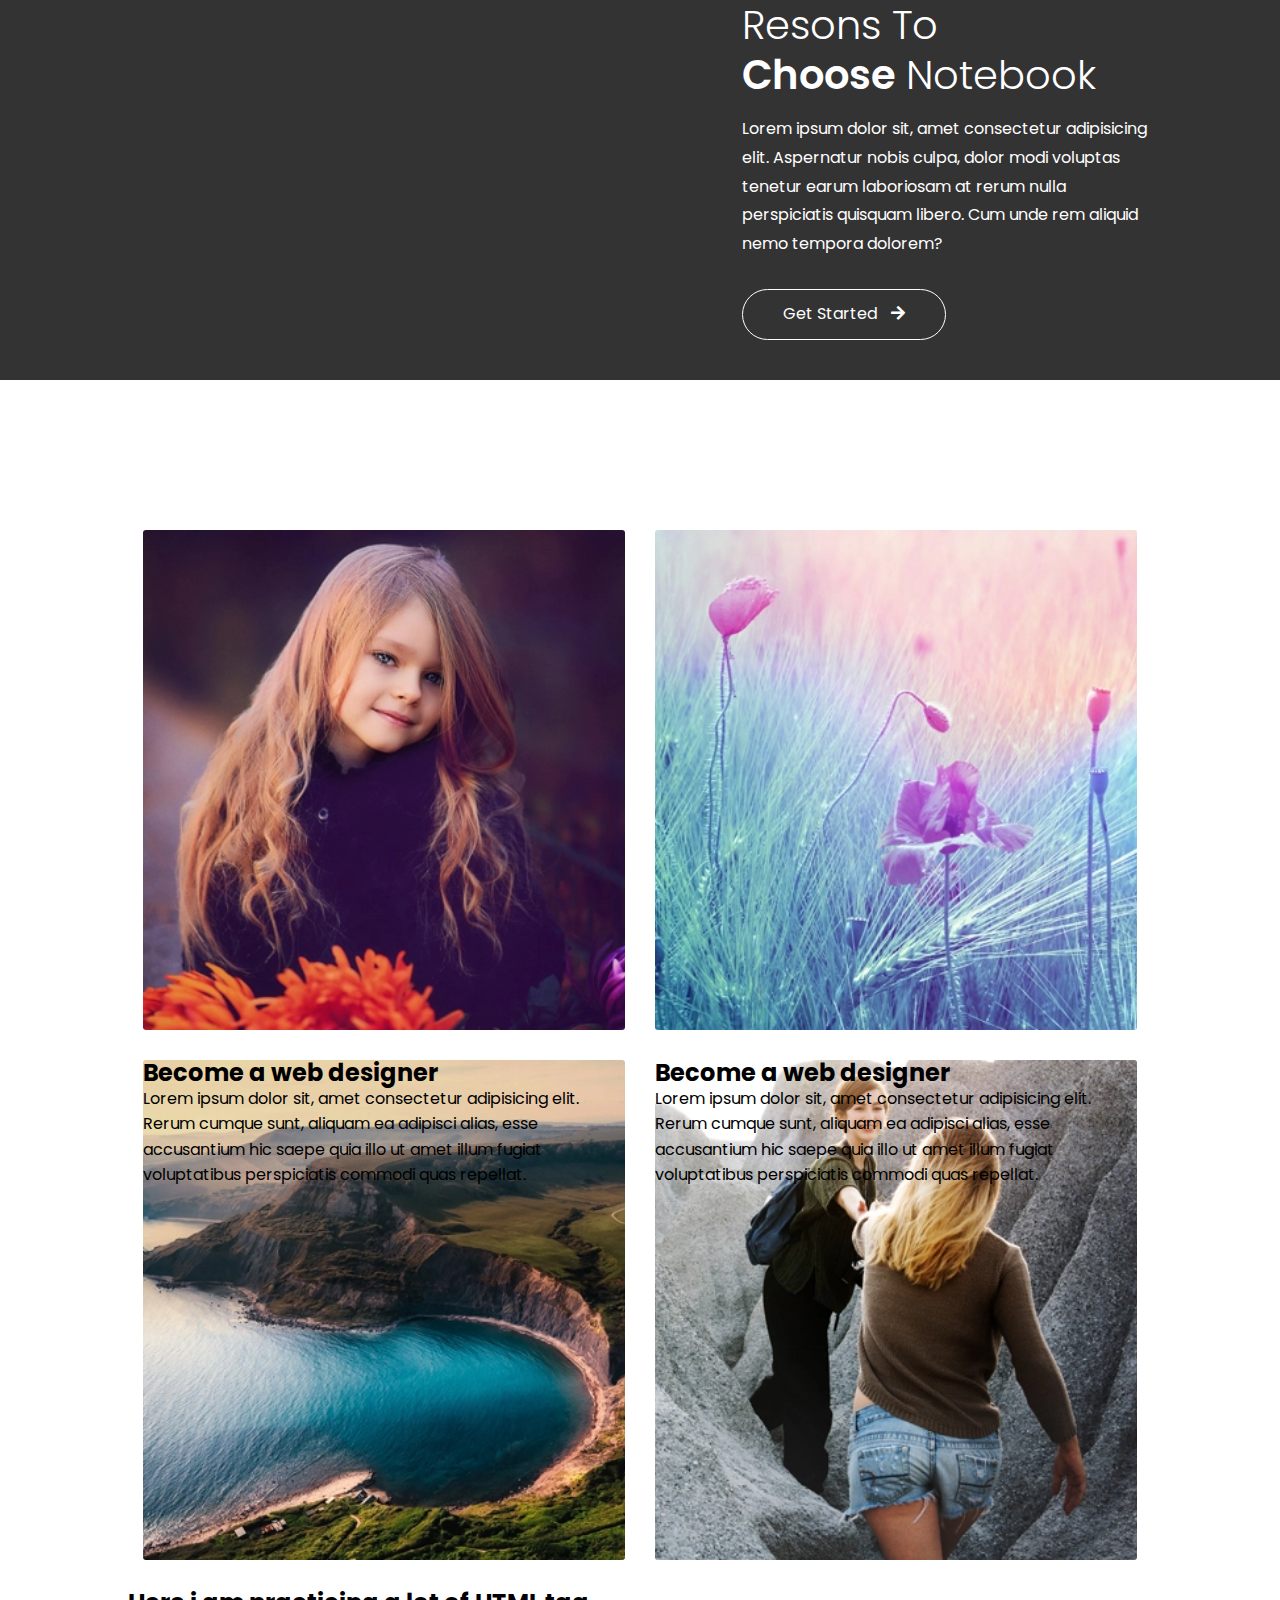
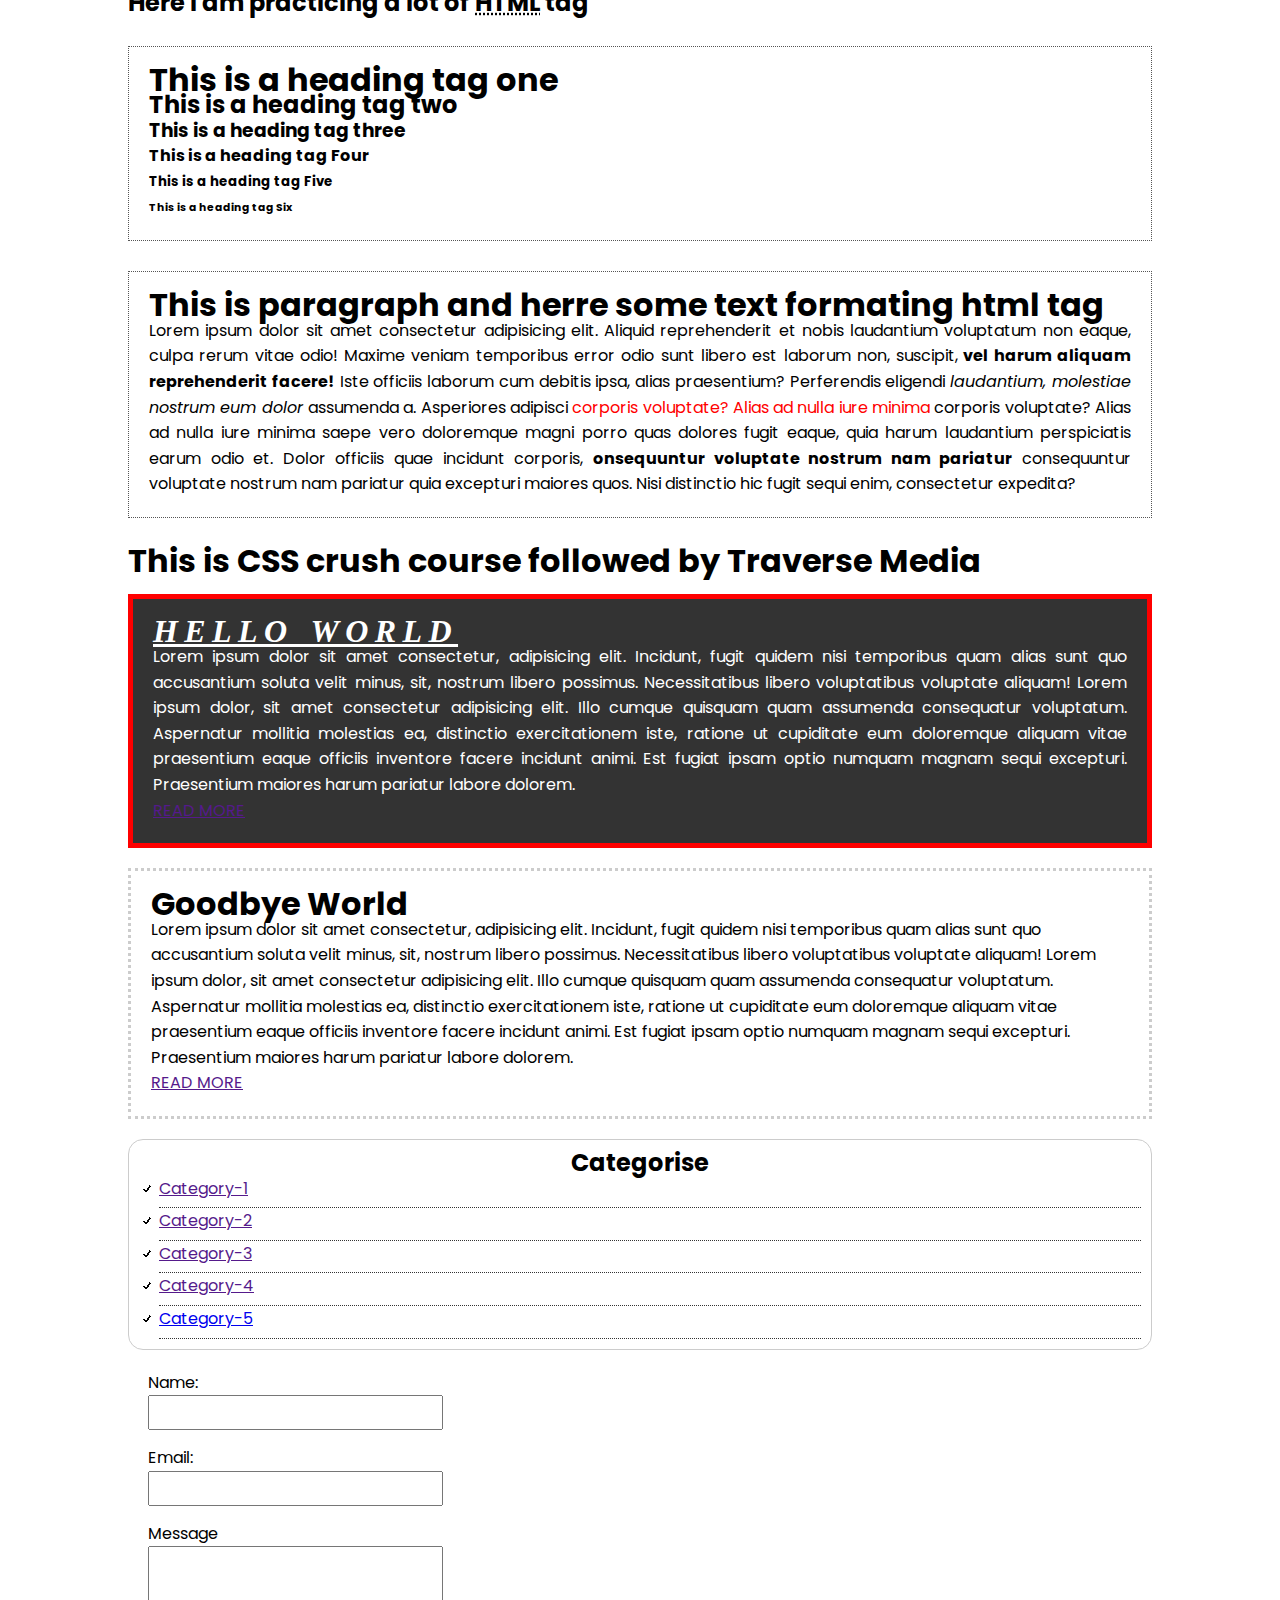
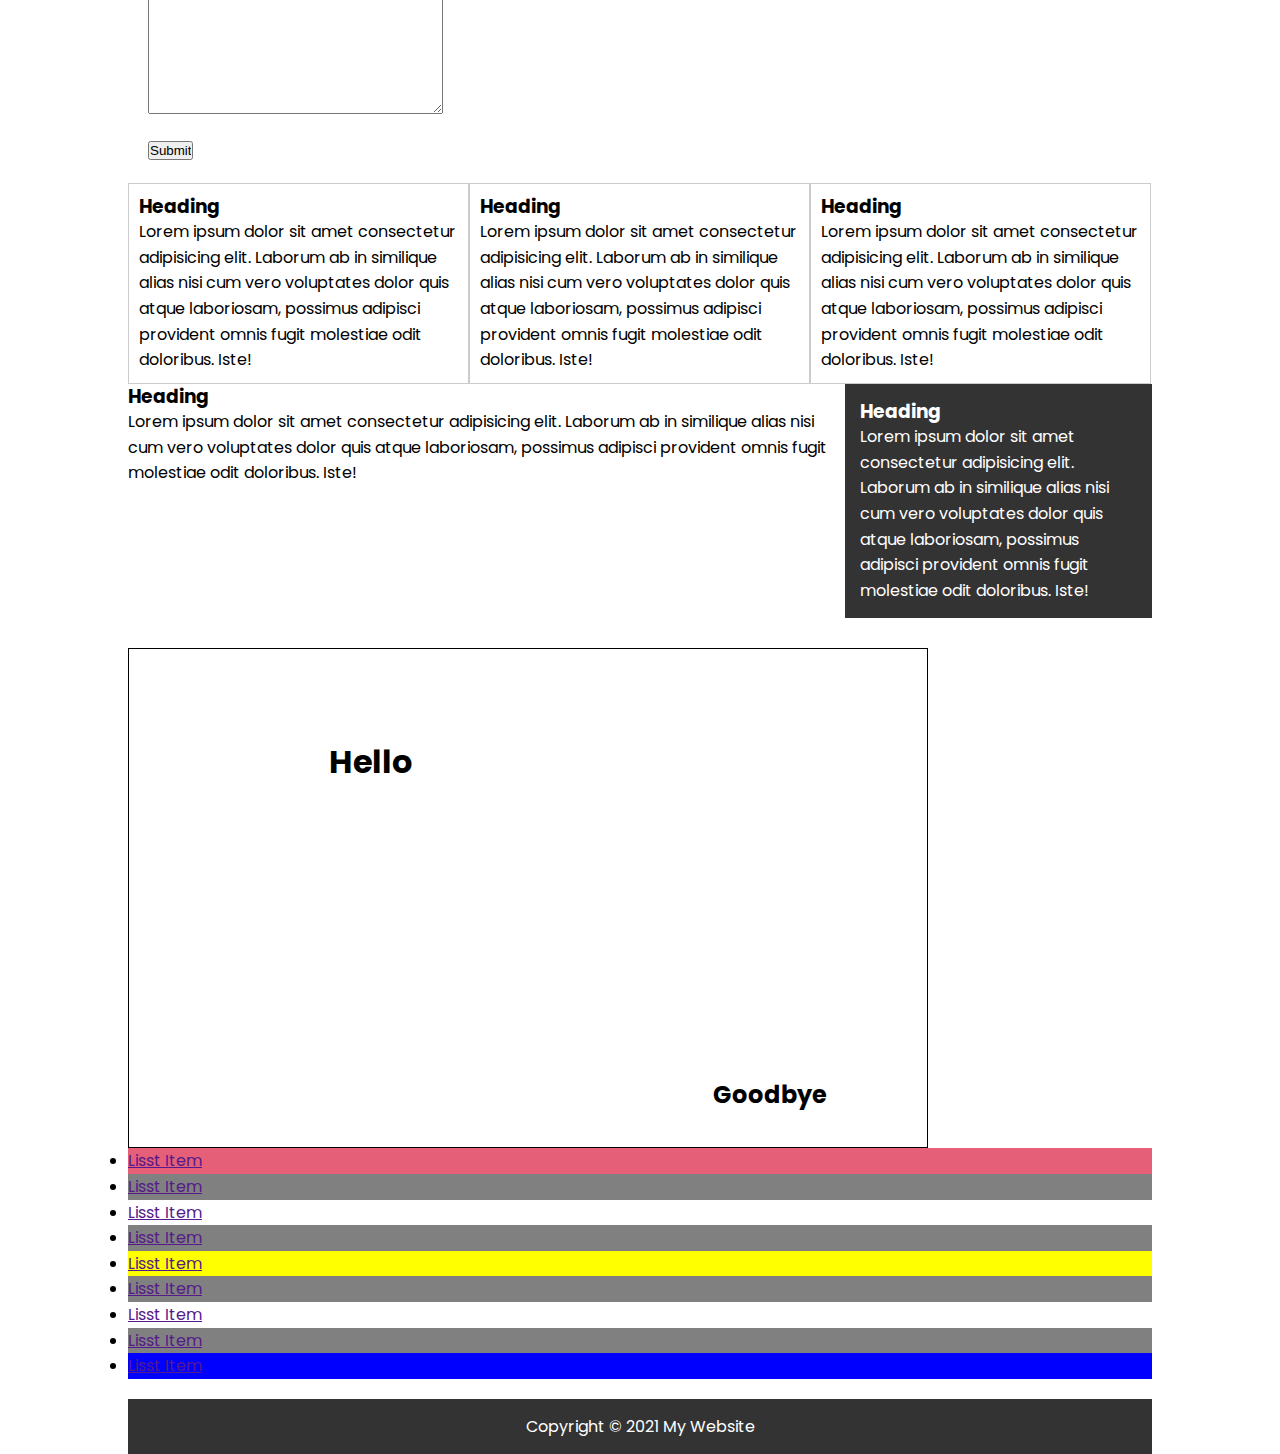
==== commit 7699be24: "little changes" ====
--- a/index.html
+++ b/index.html
@@ -2,21 +2,24 @@
 <html lang="en">
 <head>
     <meta charset="UTF-8">
-    <title>This my first free websit create using github desktop app</title>   
+    <title>This my first free websit create using github desktop app</title>
+    <link rel="stylesheet" href="assets/css/all.css" type="text/css">   
+    <link rel="stylesheet" href="assets/css/font-awesome.min.css" type="text/css">   
     <link rel="stylesheet" href="assets/css/style.css" type="text/css">   
 
 </head>
 <body>
-    <!-- Header section start-->
-    <header class="section-bg bg-overlay">
+<!-- Header section start-->
+    <header class="section-bg ">
         <div class=" container">
             <div class="header-container">
                 <div class="logo-area">
-                    <h1>Abul <span>Kasem.</span></h1>
+                    <a href="index.html"><img src="assets/img/pmodule.png" alt=""></a>
+                    
                 </div>
                 <div class="menu-area">
                     <ul>
-                        <li><a href="">Last Class</a></li>
+                        <li><a href="#">Home</a></li>
                         <li><a href="#class-1"> Class-1</a></li>
                         <li><a href="#class-2">Class-2</a></li>
                         <li><a href="">Class-3</a></li>
@@ -27,31 +30,79 @@
             <div class="pdt-200">
                 <div class="banner-area">
                     <div class="banner-text">
-                        <h3>Welcome</h3>
-                        <h1>I'M A STUDENT OF WEB DEVELOPMENT</h1>
-                        <p> i am a tech lover try to upgrade my skill</p>
-                        <a href="#about" class="boxed-btn">WHO I AM</a>
+                        <h3>Your best Partner</h3>
+                        <h1>Pemodule</h1>
+                        <a href="#about" class="boxed-btn">Get Started <i class="fa fa-arrow-right"></i></a>
                     </div>
                 </div>
             </div>
         </div>
     </header>
-    <!--  Header section end  -->
-    <section class="pdt-80">
+<!--  Header section end  -->
+<!-- why chose us section start -->
+    <section class="pdt-100">
         <div class="container">
-            <div id="about">
-                <div class="about-image"></div>
-                <div class="about-text">
-                    <h1><span>About </span>Me</h1>
-                    <h2>Hello! I'm Abul Kasem</h2>
+            <div class="reason">               
+                <div class="reason-text">
+                    <h1>Resons To<br>
+                    <span>Choose</span> Notebook</h1>
                     <p>Lorem ipsum dolor sit, amet consectetur adipisicing elit. Aspernatur nobis culpa, dolor modi voluptas tenetur earum laboriosam at rerum nulla perspiciatis quisquam libero. Cum unde rem aliquid nemo tempora dolorem?</p>
-                    <p>Lorem ipsum dolor sit, amet consectetur adipisicing elit. Aspernatur nobis culpa, dolor modi voluptas tenetur earum laboriosam at rerum nulla perspiciatis quisquam libero. Cum unde rem aliquid nemo tempora dolorem?</p>
-                    <p>Lorem ipsum dolor sit, amet consectetur adipisicing elit. Aspernatur nobis culpa, dolor modi voluptas tenetur earum laboriosam at rerum nulla perspiciatis quisquam libero. Cum unde rem aliquid nemo tempora dolorem?</p>
-                    <p>Lorem ipsum dolor sit, amet consectetur adipisicing elit. Aspernatur nobis culpa, dolor modi voluptas tenetur earum laboriosam at rerum nulla perspiciatis quisquam libero. Cum unde rem aliquid nemo tempora dolorem?</p>
-                </div>
+                    <a href="" class="boxed-btn">Get Started <i class="fa fa-arrow-right"></i></a>
+                </div>
+                <div class="reason-image"></div>
             </div>
         </div>
     </section>
+<!-- why chose us section end -->
+<!--  sticky-Background-section start  -->
+    <section class="pdt-100">
+        <div class="sticky-bg">
+            <div class="container">
+                <div class="sticky-reason">
+                    <div class="reason-text">
+                        <h1>Resons To<br>
+                        <span>Choose</span> Notebook</h1>
+                        <p>Lorem ipsum dolor sit, amet consectetur adipisicing elit. Aspernatur nobis culpa, dolor modi voluptas tenetur earum laboriosam at rerum nulla perspiciatis quisquam libero. Cum unde rem aliquid nemo tempora dolorem?</p>
+                        <a href="" class="boxed-btn">Get Started <i class="fa fa-arrow-right"></i></a>
+                    </div>
+                </div>
+            </div>
+        </div>
+    </section>
+<!--  sticky-Background-section end  -->
+<!--  gallery-section start  -->
+    <section class="image-gallery">
+        <div class="container">
+            <div class="flex-gallery pdt-120">
+                <div class="gallery-image-col">
+                    <div class="gallery-image-1 gallery-property">
+                        <div class="gallery-content">
+                            <h2>Become a web designer</h2>
+                            <p>Lorem ipsum dolor sit, amet consectetur adipisicing elit. Rerum cumque sunt, aliquam ea adipisci alias, esse accusantium hic saepe quia illo ut amet illum fugiat voluptatibus perspiciatis commodi quas repellat.</p>
+                        </div>
+                    </div>
+                    <div class="gallery-image-2 gallery-property">
+                        <h2>Become a web designer</h2>
+                        <p>Lorem ipsum dolor sit, amet consectetur adipisicing elit. Rerum cumque sunt, aliquam ea adipisci alias, esse accusantium hic saepe quia illo ut amet illum fugiat voluptatibus perspiciatis commodi quas repellat.</p>
+                    </div>
+                </div>
+                <div class="gallery-image-col">
+                    <div class="gallery-image-3 gallery-property">
+                        <div class="gallery-content">
+                            <h2>Become a web designer</h2>
+                            <p>Lorem ipsum dolor sit, amet consectetur adipisicing elit. Rerum cumque sunt, aliquam ea adipisci alias, esse accusantium hic saepe quia illo ut amet illum fugiat voluptatibus perspiciatis commodi quas repellat.</p>
+                        </div>
+                    </div>
+                    <div class="gallery-image-4 gallery-property">
+                        <h2>Become a web designer</h2>
+                        <p>Lorem ipsum dolor sit, amet consectetur adipisicing elit. Rerum cumque sunt, aliquam ea adipisci alias, esse accusantium hic saepe quia illo ut amet illum fugiat voluptatibus perspiciatis commodi quas repellat.</p>
+                    </div>
+                </div>
+            </div>
+        </div>
+    </section>
+<!--  gallery-section-end  -->
+
     <div id="class-1">
         <div class="pdt-80 container">
             <h2>Here i am practicing a lot of <span><abbr title="Hyper Text MarkUp language">HTML</abbr></span> tag</h2>
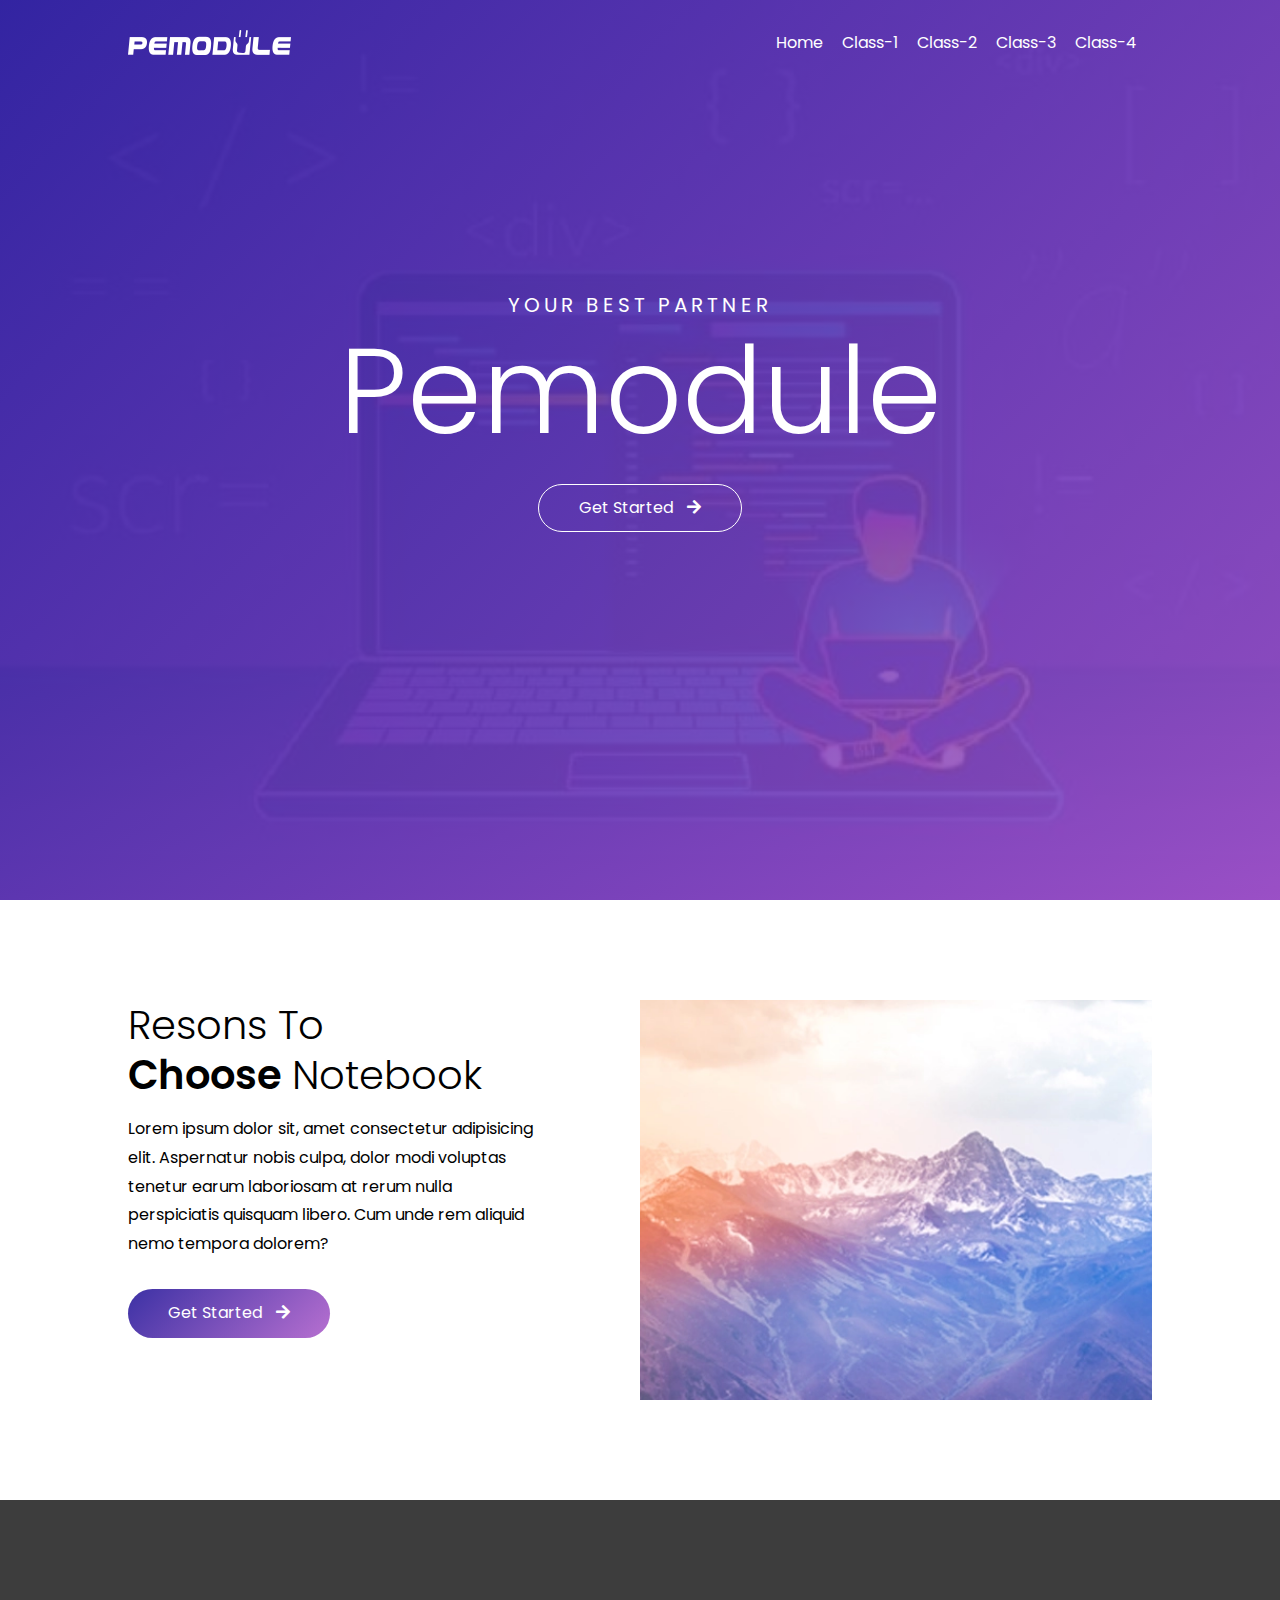
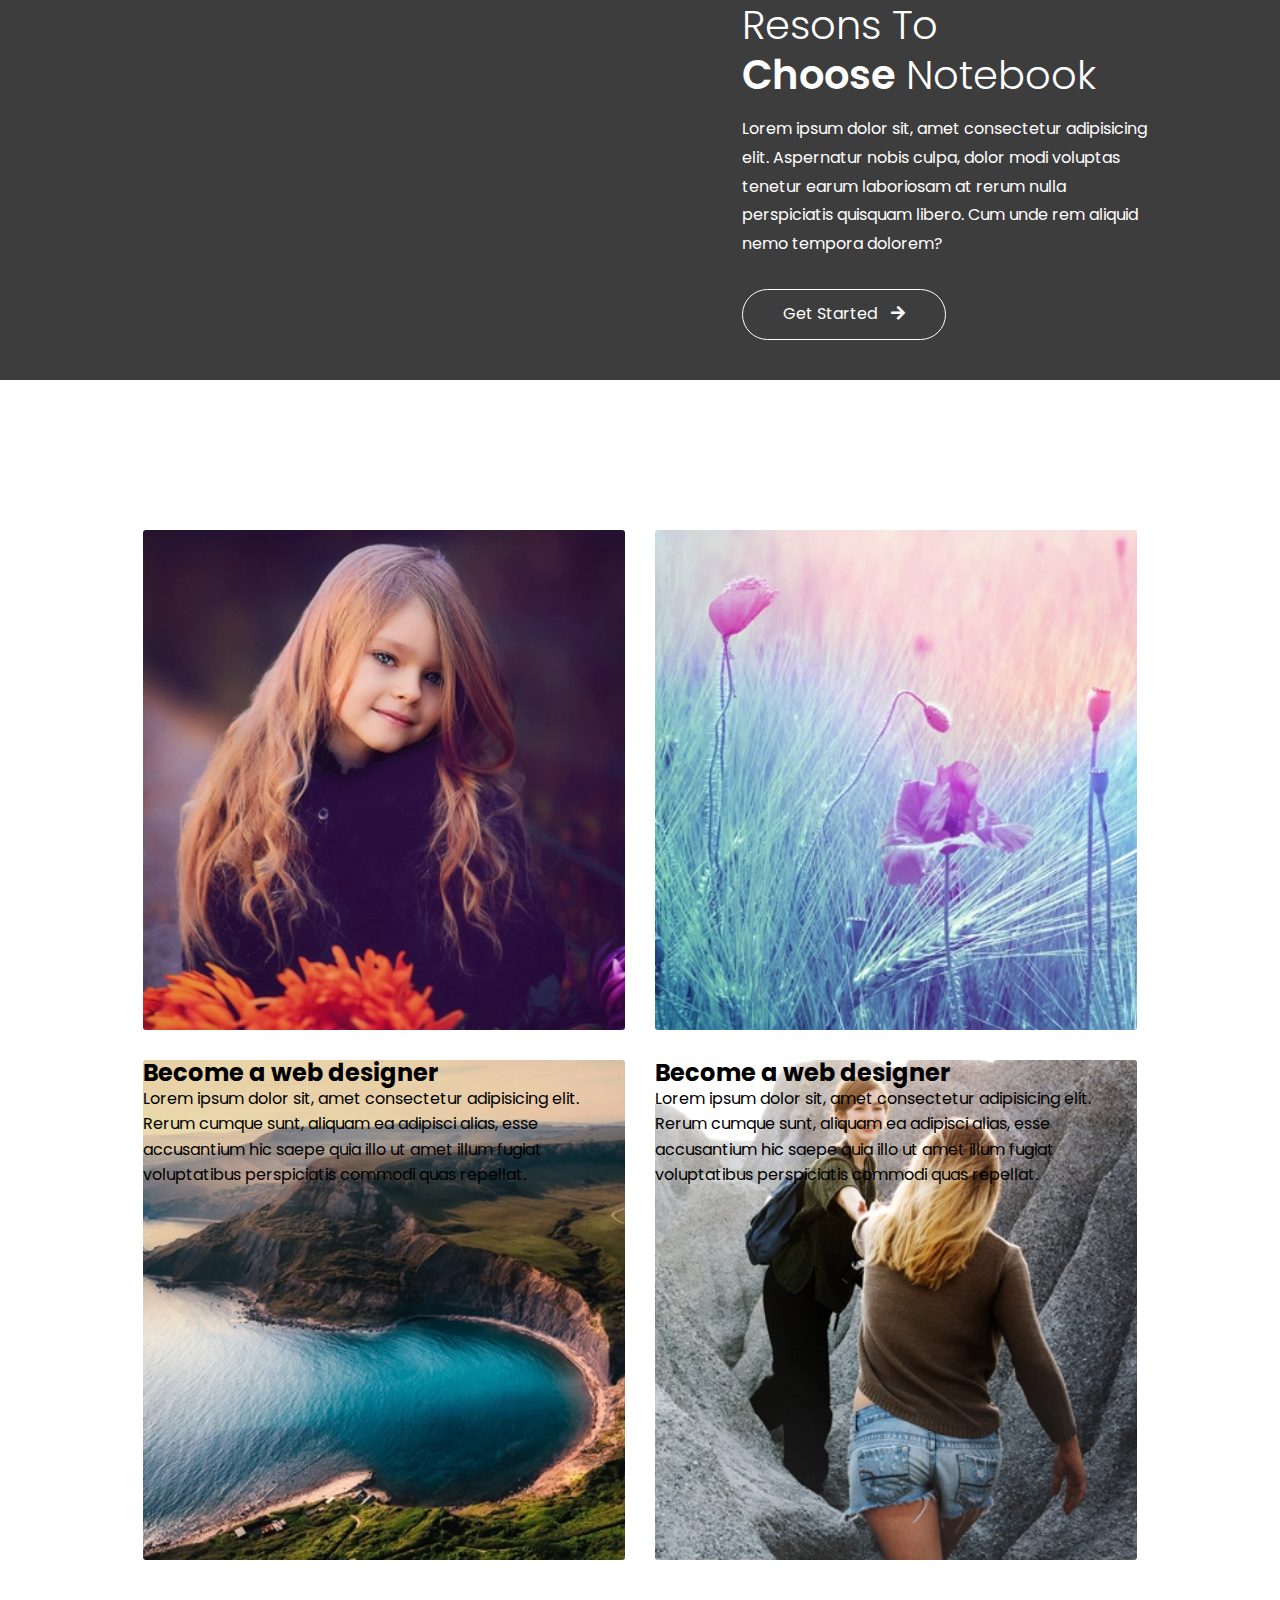
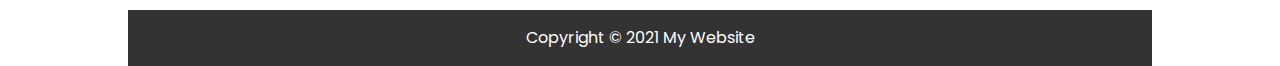
==== commit 956308bb: "class make different" ====
--- a/index.html
+++ b/index.html
@@ -2,6 +2,7 @@
 <html lang="en">
 <head>
     <meta charset="UTF-8">
+    <meta name="viewport" content="width=device-width, initial-scale=1.0">
     <title>This my first free websit create using github desktop app</title>
     <link rel="stylesheet" href="assets/css/all.css" type="text/css">   
     <link rel="stylesheet" href="assets/css/font-awesome.min.css" type="text/css">   
@@ -102,124 +103,6 @@
         </div>
     </section>
 <!--  gallery-section-end  -->
-
-    <div id="class-1">
-        <div class="pdt-80 container">
-            <h2>Here i am practicing a lot of <span><abbr title="Hyper Text MarkUp language">HTML</abbr></span> tag</h2>
-            <div class="heading-box">
-                <h1>This is a heading tag one</h1>
-                <h2>This is a heading tag two</h2>
-                <h3>This is a heading tag three</h3>
-                <h4>This is a heading tag Four</h4>
-                <h5>This is a heading tag Five</h5>
-                <h6>This is a heading tag Six</h6>
-            </div>
-            <div class="paragraph-box">
-                <h1>This is paragraph and herre some text formating html tag</h1>
-                <p>Lorem ipsum dolor sit amet consectetur adipisicing elit. Aliquid reprehenderit et nobis laudantium voluptatum non eaque, culpa rerum vitae odio! Maxime veniam temporibus error odio sunt libero est laborum non, suscipit,<strong> vel harum aliquam reprehenderit facere!</strong> Iste officiis laborum cum debitis ipsa, alias praesentium? Perferendis eligendi <i>laudantium, molestiae nostrum eum dolor </i> assumenda a. Asperiores adipisci <span>corporis voluptate? Alias ad nulla iure minima </span> corporis voluptate? Alias ad nulla iure minima saepe vero doloremque magni porro quas dolores fugit eaque, quia harum laudantium perspiciatis earum odio et. Dolor officiis quae incidunt corporis, <b>onsequuntur voluptate nostrum nam pariatur</b> consequuntur voluptate nostrum nam pariatur quia excepturi maiores quos. Nisi distinctio hic fugit sequi enim, consectetur expedita?</p>
-            </div>
-        </div>
-    </div>
-  
-    <div class="pdt-80 container" id="class-2">
-        <h1>This is CSS crush course followed by Traverse Media</h1>
-        <div class="box-1">
-            <h1>Hello World</h1>
-            <p>Lorem ipsum dolor sit amet consectetur, 
-            adipisicing elit. Incidunt, fugit quidem nisi 
-            temporibus quam alias sunt quo accusantium soluta 
-            velit minus, sit, nostrum libero possimus.
-            Necessitatibus libero voluptatibus voluptate 
-            aliquam! Lorem ipsum dolor, sit amet consectetur
-            adipisicing elit. Illo cumque quisquam quam assumenda
-            consequatur voluptatum. Aspernatur mollitia molestias ea,
-            distinctio exercitationem iste, ratione ut cupiditate 
-            eum doloremque aliquam vitae praesentium eaque officiis 
-            inventore facere incidunt animi. Est fugiat ipsam optio
-            numquam magnam sequi excepturi. Praesentium maiores harum pariatur labore 
-            dolorem.</p>
-            <a class="button" href="">READ MORE</a>
-        </div>
-        <div class="box-2">
-            <h1>Goodbye World</h1>
-            <p>Lorem ipsum dolor sit amet consectetur, 
-            adipisicing elit. Incidunt, fugit quidem nisi 
-            temporibus quam alias sunt quo accusantium soluta 
-            velit minus, sit, nostrum libero possimus.
-            Necessitatibus libero voluptatibus voluptate 
-            aliquam! Lorem ipsum dolor, sit amet consectetur
-            adipisicing elit. Illo cumque quisquam quam assumenda
-            consequatur voluptatum. Aspernatur mollitia molestias ea,
-            distinctio exercitationem iste, ratione ut cupiditate 
-            eum doloremque aliquam vitae praesentium eaque officiis 
-            inventore facere incidunt animi. Est fugiat ipsam optio
-            numquam magnam sequi excepturi. Praesentium maiores harum pariatur labore 
-            dolorem.</p>
-            <a class="button" href="">READ MORE</a>
-        </div>
-        <div class="categories">
-            <h2>Categorise</h2>
-            <ul>
-                <li><a href="">Category-1</a></li>
-                <li><a href="">Category-2</a></li>
-                <li><a href="">Category-3</a></li>
-                <li><a href="">Category-4</a></li>
-                <li><a href="test.html">Category-5</a></li>
-            </ul>
-        </div>
-        <form action="" class="my-form">
-            <div class="form-group">
-                <label for="">Name:</label>
-                <input type="text" name="name">
-            </div>
-            <div class="form-group">
-                <label for="">Email:</label>
-                <input type="text" name="email">
-            </div>
-            <div class="form-group">
-                <label for="">Message</label>
-                <textarea name="message" id="" cols="30" rows="10"></textarea>
-            </div>
-            <input class= "button" type="submit" value="Submit" name>
-        </form>
-        <div class="block">
-            <h3>Heading</h3>
-            <p>Lorem ipsum dolor sit amet consectetur adipisicing elit. Laborum ab in similique alias nisi cum vero voluptates dolor quis atque laboriosam, possimus adipisci provident omnis fugit molestiae odit doloribus. Iste!</p> 
-        </div>
-        <div class="block">
-            <h3>Heading</h3>
-            <p>Lorem ipsum dolor sit amet consectetur adipisicing elit. Laborum ab in similique alias nisi cum vero voluptates dolor quis atque laboriosam, possimus adipisci provident omnis fugit molestiae odit doloribus. Iste!</p>
-        </div>
-        <div class="block">
-            <h3>Heading</h3>
-            <p>Lorem ipsum dolor sit amet consectetur adipisicing elit. Laborum ab in similique alias nisi cum vero voluptates dolor quis atque laboriosam, possimus adipisci provident omnis fugit molestiae odit doloribus. Iste!</p>
-        </div>
-        <div class="clr"></div>
-        <div id="main-block">
-            <h3>Heading</h3>
-            <p>Lorem ipsum dolor sit amet consectetur adipisicing elit. Laborum ab in similique alias nisi cum vero voluptates dolor quis atque laboriosam, possimus adipisci provident omnis fugit molestiae odit doloribus. Iste!</p>
-        </div>
-        <div id="side-bar">
-            <h3>Heading</h3>
-            <p>Lorem ipsum dolor sit amet consectetur adipisicing elit. Laborum ab in similique alias nisi cum vero voluptates dolor quis atque laboriosam, possimus adipisci provident omnis fugit molestiae odit doloribus. Iste!</p>
-        </div>
-        <div class="clr"></div>
-        <div class="p-box">
-            <h1>Hello</h1>
-            <h2>Goodbye</h2>
-        </div>
-        <ul class="my-list">
-            <li><a href="">Lisst Item</a></li>
-            <li><a href="">Lisst Item</a></li>
-            <li><a href="">Lisst Item</a></li>
-            <li><a href="">Lisst Item</a></li>
-            <li><a href="">Lisst Item</a></li>
-            <li><a href="">Lisst Item</a></li>
-            <li><a href="">Lisst Item</a></li>
-            <li><a href="">Lisst Item</a></li>
-            <li><a href="">Lisst Item</a></li>
-        </ul>
-    </div> 
     <footer class=" container main-footer">
         <p>Copyright &copy; 2021 My Website</p>
     </footer>
--- a/assets/css/style.css
+++ b/assets/css/style.css
@@ -177,18 +177,33 @@
     background-position: center;
     background-color: #333;
     height: 480px;
-    
-
+    position: relative;
+    z-index: -1;
+
+
+}
+.sticky-bg:after{
+    content: '';
+    background: #555;
+    width: 100%;
+    height: 100%;
+    position: absolute;
+    left: 0;
+    top: 0;
+    z-index: 1;
+    opacity: .3;
 }
 .sticky-reason{
     display: flex;
     justify-content: flex-end;
+   
     
 }
 .sticky-bg .reason-text{
     color: #fff;
     padding: 100px 0;
     flex-basis: 40%;
+    z-index: 10;
 }
 .sticky-reason .boxed-btn{
     border: 1px solid #fff;
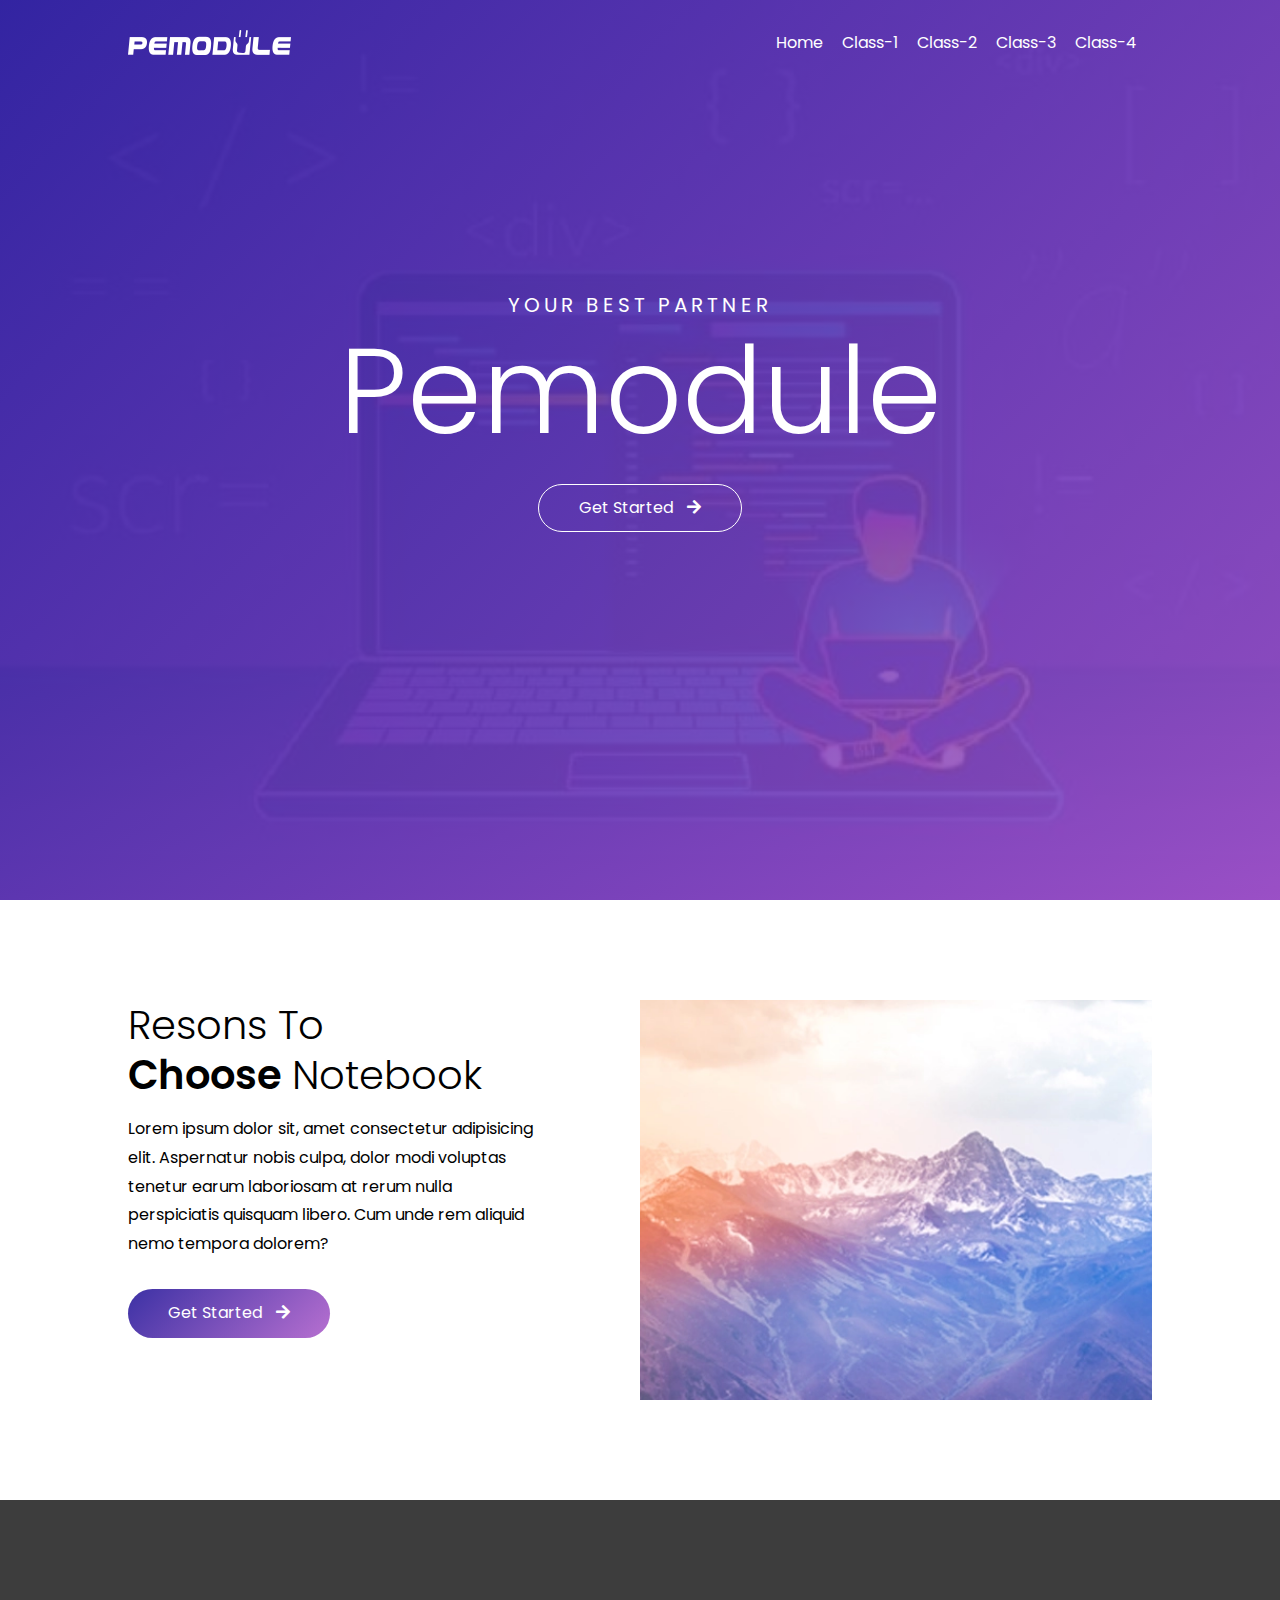
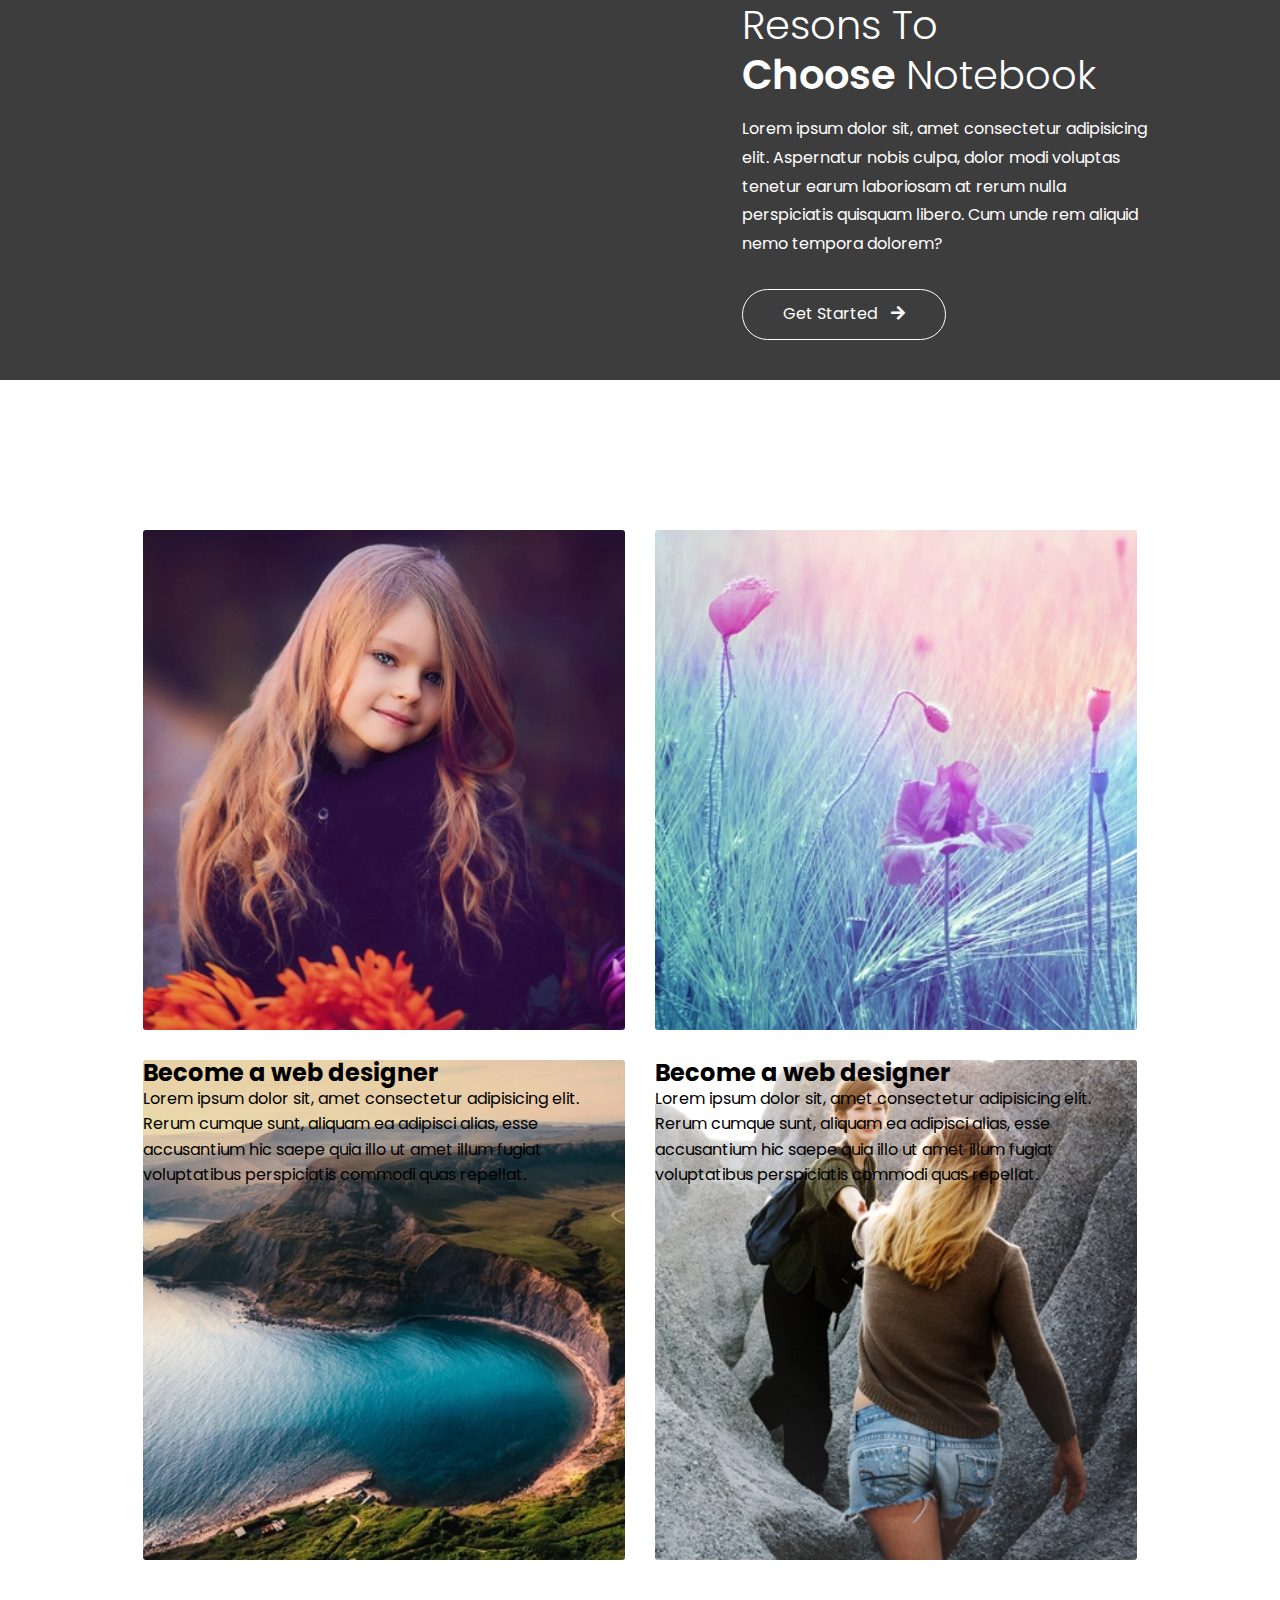
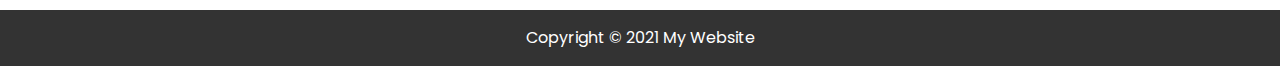
==== commit 5c878d0f: "footer change" ====
--- a/index.html
+++ b/index.html
@@ -103,7 +103,7 @@
         </div>
     </section>
 <!--  gallery-section-end  -->
-    <footer class=" container main-footer">
+    <footer class="main-footer">
         <p>Copyright &copy; 2021 My Website</p>
     </footer>
 </body>
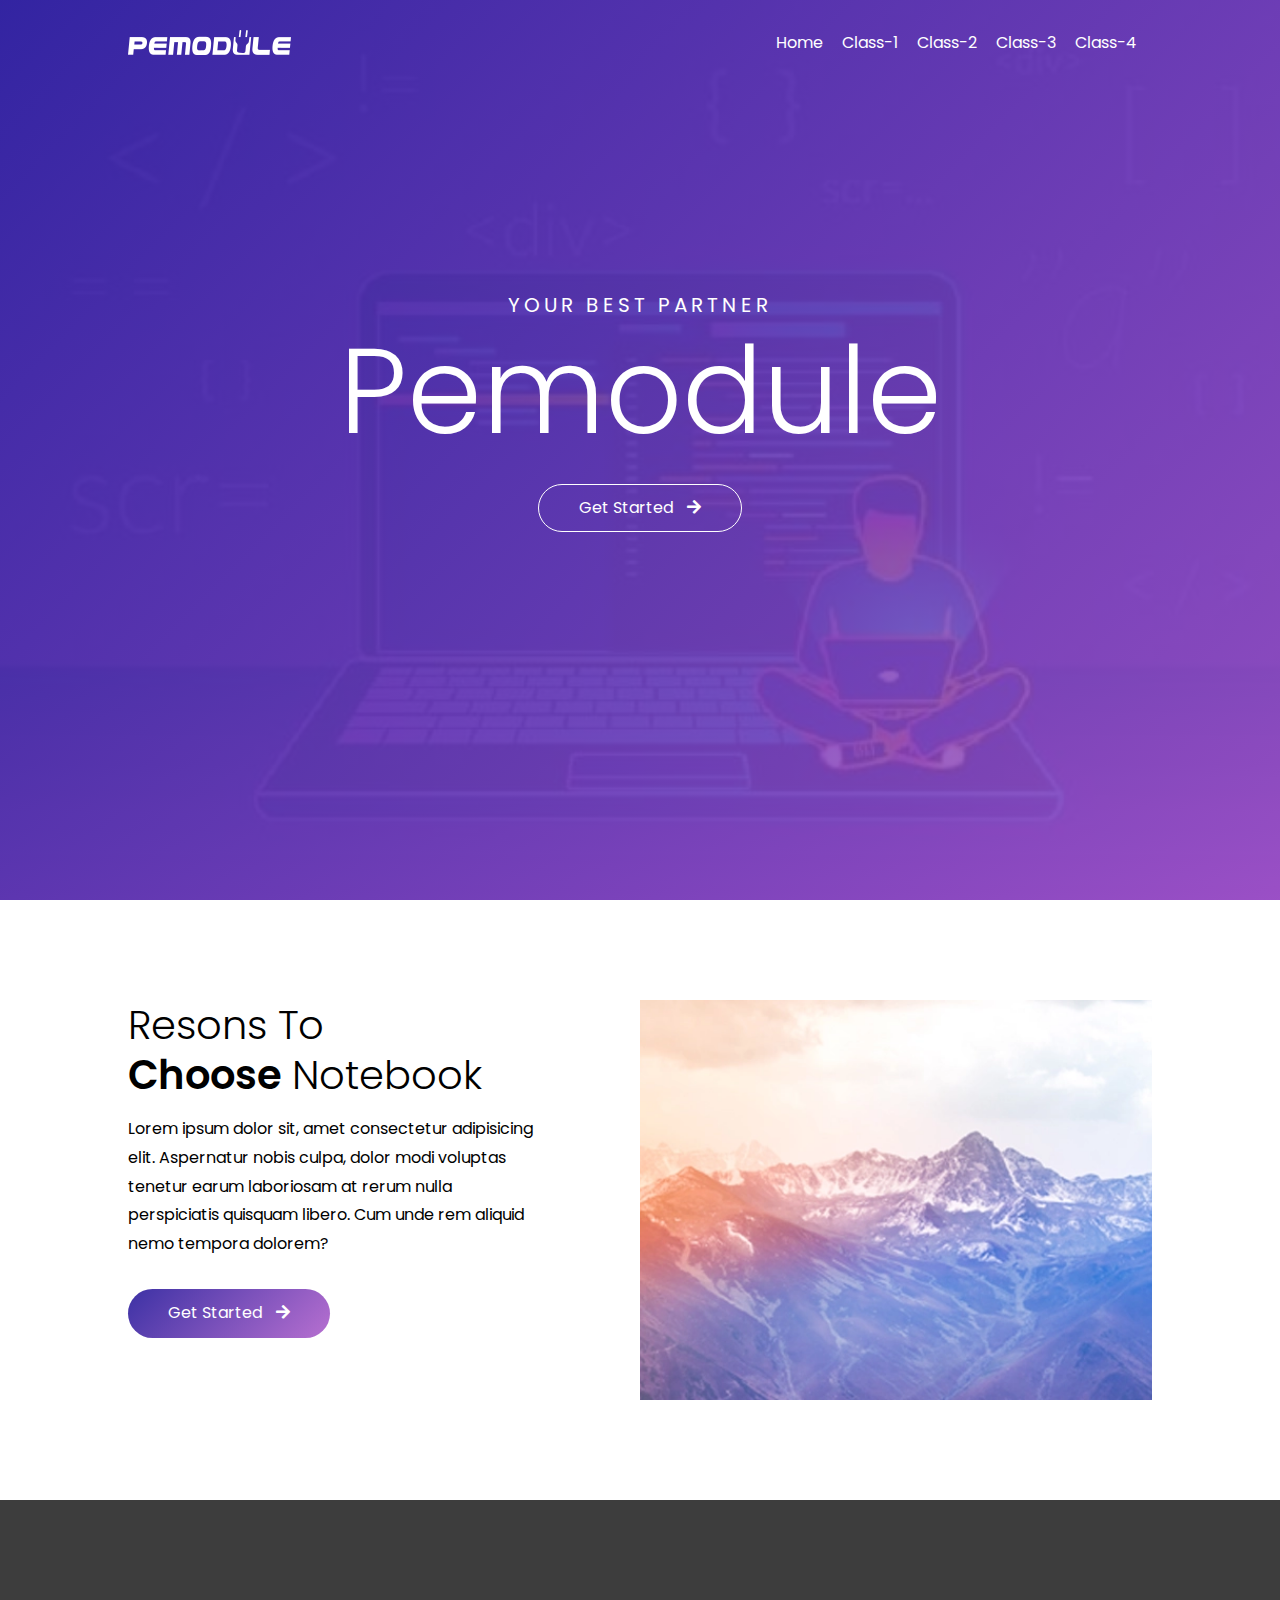
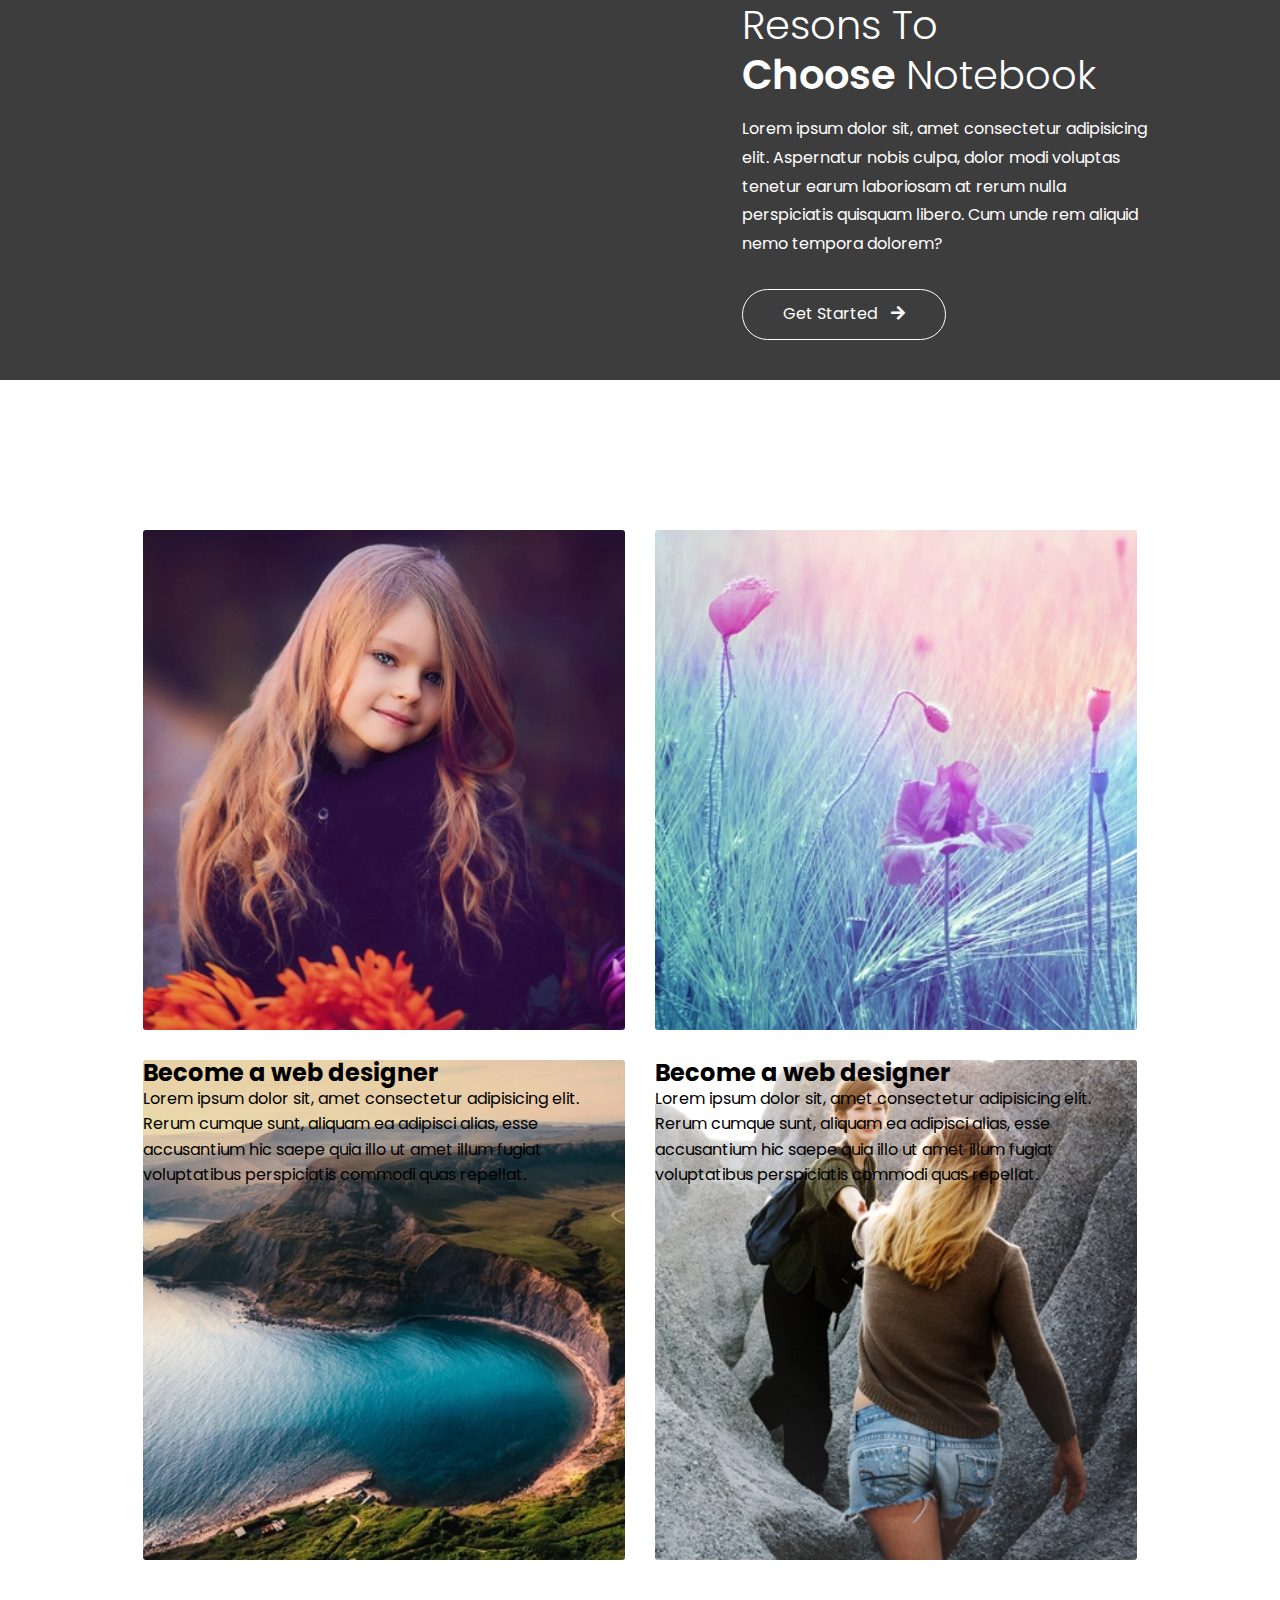
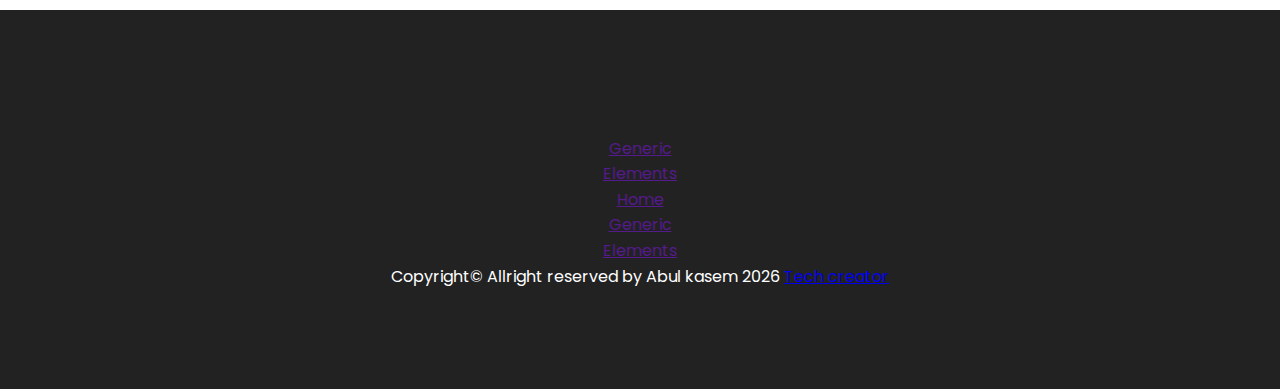
==== commit 3e2b029f: "some changes in footer area" ====
--- a/index.html
+++ b/index.html
@@ -104,7 +104,26 @@
     </section>
 <!--  gallery-section-end  -->
     <footer class="main-footer">
-        <p>Copyright &copy; 2021 My Website</p>
+        <div class="footer-menu">
+            <ul>
+                <li><a href=""><i class="fab facebook"></i></a></li>
+                <li><a href="">Generic</a></li>
+                <li><a href="">Elements</a></li>
+            </ul>
+        </div>
+        <div class="footer-social">
+            <ul>
+                <li><a href="">Home</a></li>
+                <li><a href="">Generic</a></li>
+                <li><a href="">Elements</a></li>
+            </ul>
+        </div>
+        <div class="copyright-text">
+            Copyright&copy; Allright reserved by Abul kasem
+            <script>document.write(new Date().getFullYear());</script>
+            <a href="https://kasem32833.github.io" target="_blank">Tech creator</a>
+        </div>
+        
     </footer>
 </body>
 
--- a/assets/css/style.css
+++ b/assets/css/style.css
@@ -432,10 +432,11 @@
 
 }
 .main-footer{
-    background: #333;
+    background: #222222;
+    padding: 100px 0;
     color: #fff;
     text-align: center;
-    padding: 15px 0;
+  
     margin-top: 20px;
 
 }
@@ -449,41 +450,44 @@
 .pdt-200{
     padding-top: 200px;
 }
-
-
-
-
-
-
-
-
-
-
-
-
-
-
-
-
-
-
-
-
-
-
-
-
-
-
-
-
-
-
-
-   
-    
-
-
-
-
-
+script{
+    display: none;
+}
+
+
+
+
+
+
+
+
+
+
+
+
+
+
+
+
+
+
+
+
+
+
+
+
+
+
+
+
+
+
+
+   
+    
+
+
+
+
+
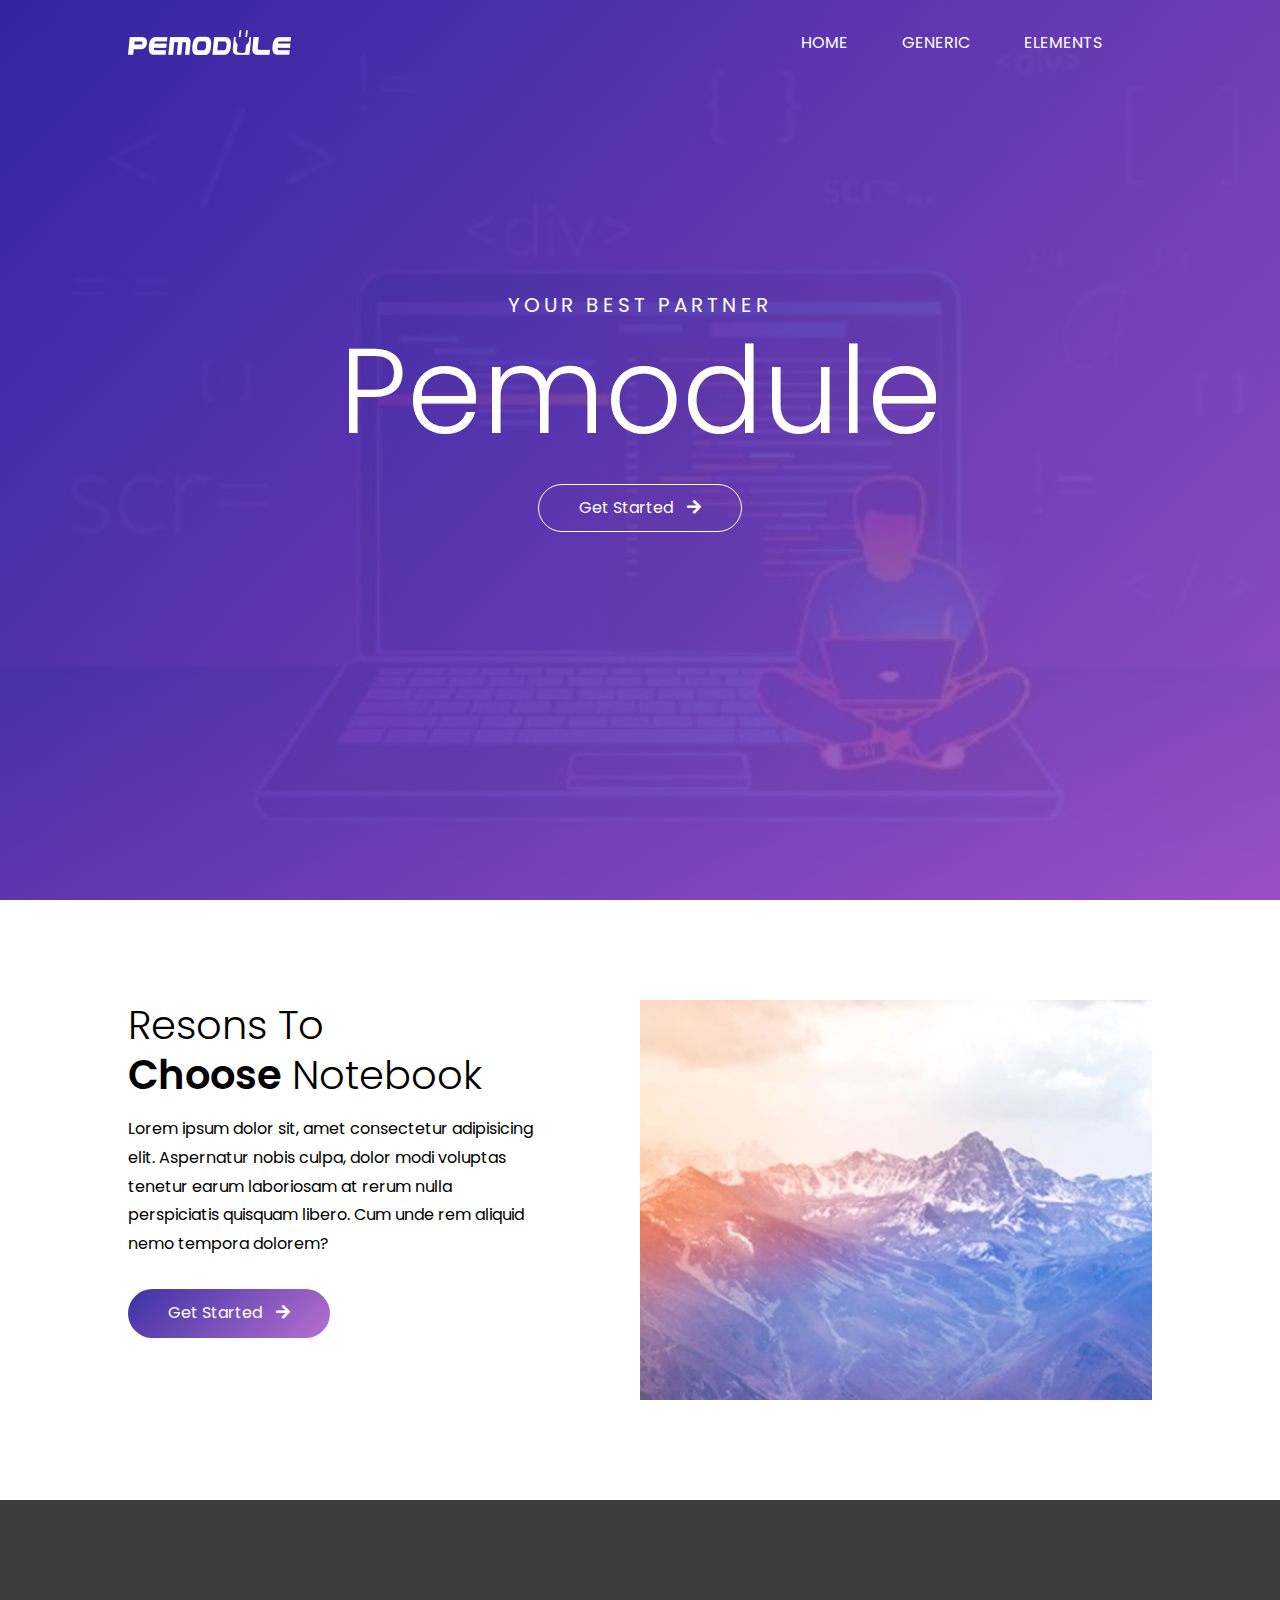
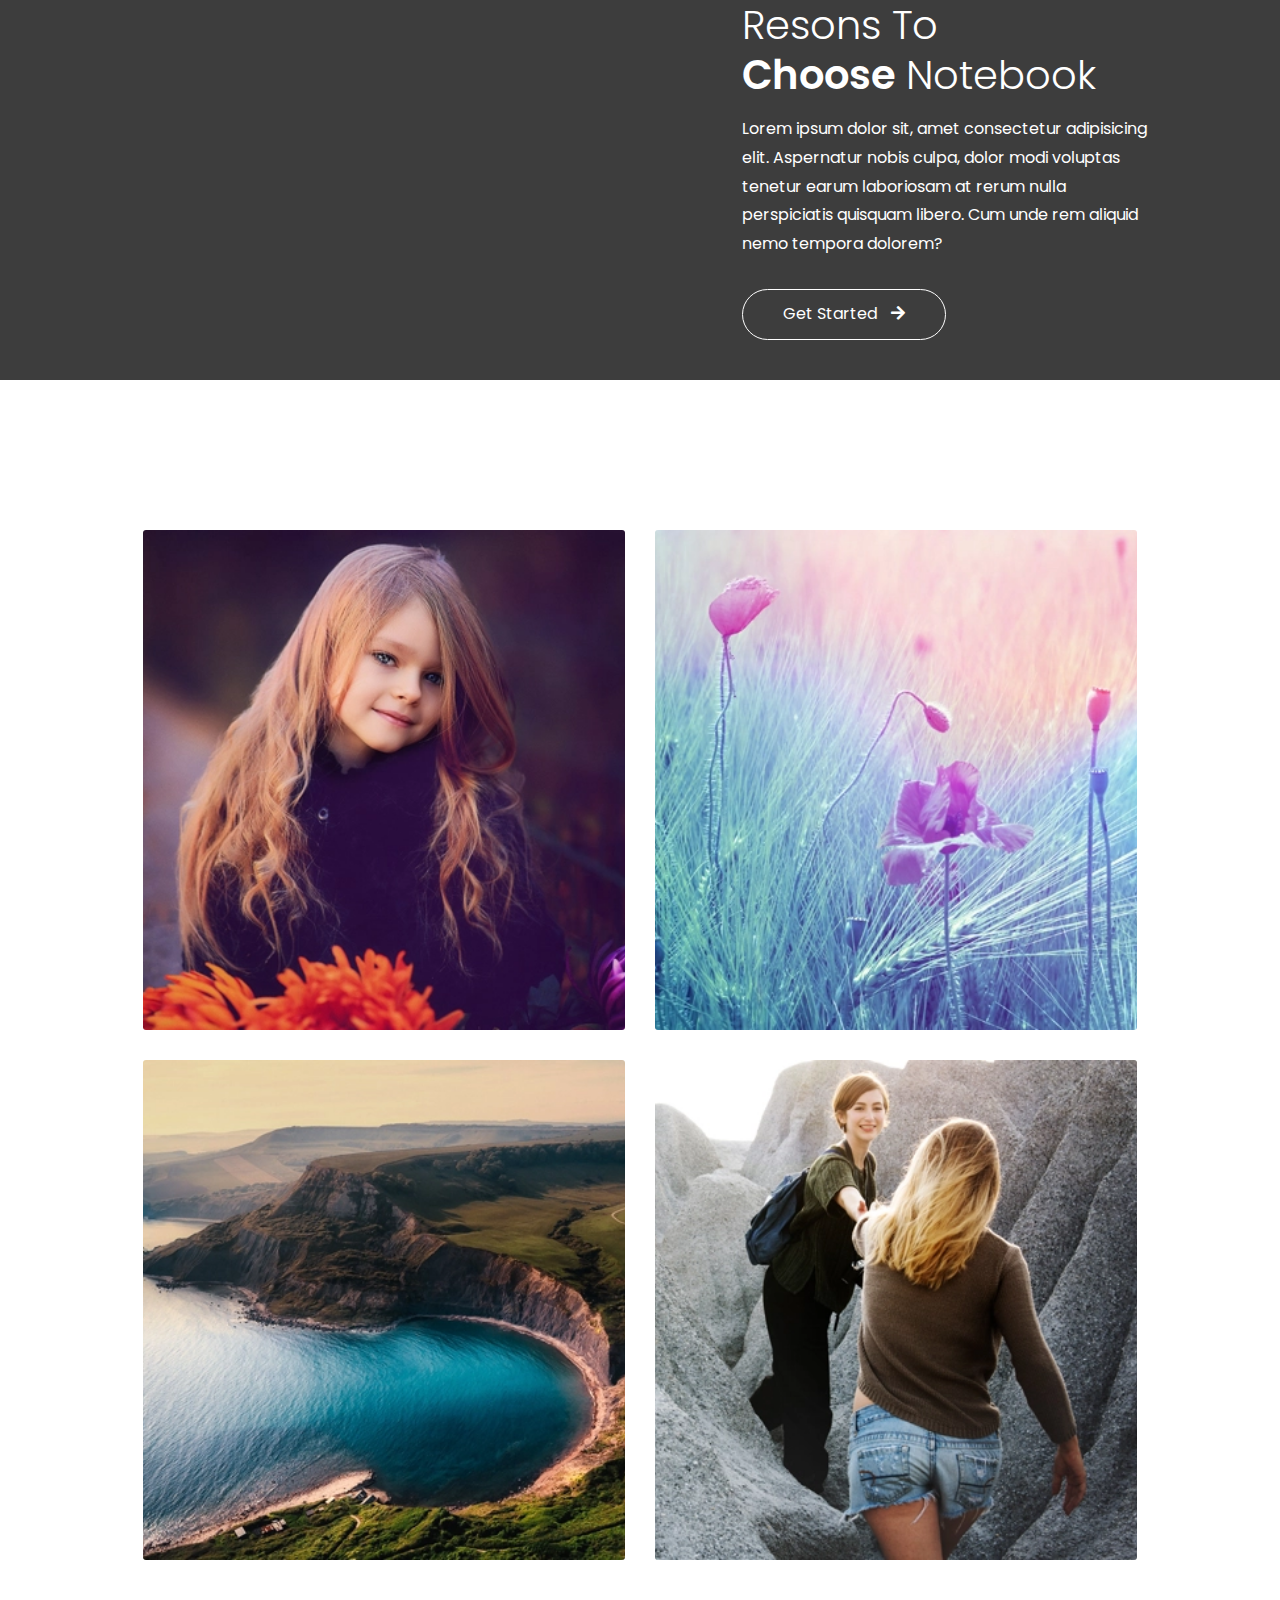
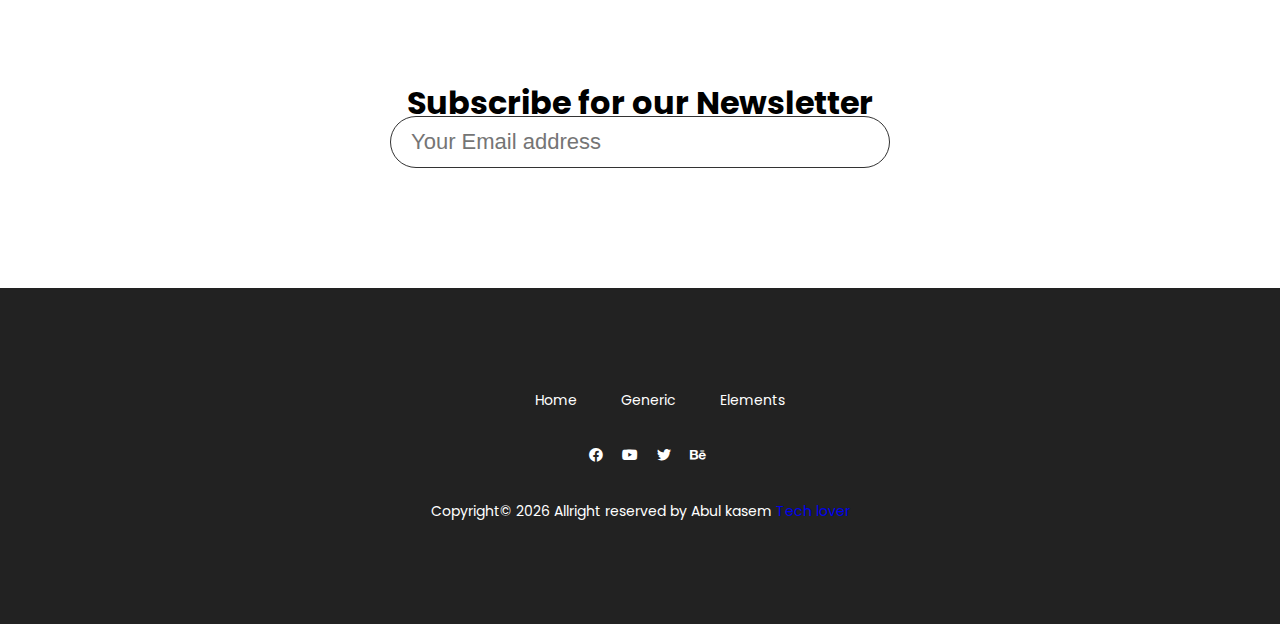
==== commit da56a5c7: "design a news section" ====
--- a/index.html
+++ b/index.html
@@ -10,7 +10,7 @@
 
 </head>
 <body>
-<!-- Header section start-->
+    <!-- Header section start-->
     <header class="section-bg ">
         <div class=" container">
             <div class="header-container">
@@ -21,10 +21,8 @@
                 <div class="menu-area">
                     <ul>
                         <li><a href="#">Home</a></li>
-                        <li><a href="#class-1"> Class-1</a></li>
-                        <li><a href="#class-2">Class-2</a></li>
-                        <li><a href="">Class-3</a></li>
-                        <li><a href="">Class-4</a></li>
+                        <li><a href="#class-1"> Generic</a></li>
+                        <li><a href="#class-2">Elements</a></li>
                     </ul>
                 </div>
             </div>
@@ -39,8 +37,8 @@
             </div>
         </div>
     </header>
-<!--  Header section end  -->
-<!-- why chose us section start -->
+    <!--  Header section end  -->
+    <!-- why chose us section start -->
     <section class="pdt-100">
         <div class="container">
             <div class="reason">               
@@ -54,8 +52,8 @@
             </div>
         </div>
     </section>
-<!-- why chose us section end -->
-<!--  sticky-Background-section start  -->
+    <!-- why chose us section end -->
+    <!--  sticky-Background-section start  -->
     <section class="pdt-100">
         <div class="sticky-bg">
             <div class="container">
@@ -70,61 +68,76 @@
             </div>
         </div>
     </section>
-<!--  sticky-Background-section end  -->
-<!--  gallery-section start  -->
-    <section class="image-gallery">
+    <!--  sticky-Background-section end  -->
+    <!--  service-section start  -->
+    <section class="service-area">
         <div class="container">
             <div class="flex-gallery pdt-120">
-                <div class="gallery-image-col">
-                    <div class="gallery-image-1 gallery-property">
-                        <div class="gallery-content">
+                <div class="gallery-image-col">  
+                    <div class="service-bg service-bg-1">
+                        <div class="overlay-content">
+                            <h2>Become a web designer</h2>
+                            <p>Lorem ipsum dolor sit, amet consectetur adipisicing elit. Rerum cumque sunt, aliquam ea adipisci alias, esse accusantium hic saepe quia illo ut amet illum fugiat voluptatibus perspiciatis commodi quas repellat.</p>
+                        </div>
+                    </div>  
+                    <div class="service-bg service-bg-2">
+                        <div class="overlay-content">
                             <h2>Become a web designer</h2>
                             <p>Lorem ipsum dolor sit, amet consectetur adipisicing elit. Rerum cumque sunt, aliquam ea adipisci alias, esse accusantium hic saepe quia illo ut amet illum fugiat voluptatibus perspiciatis commodi quas repellat.</p>
                         </div>
                     </div>
-                    <div class="gallery-image-2 gallery-property">
-                        <h2>Become a web designer</h2>
-                        <p>Lorem ipsum dolor sit, amet consectetur adipisicing elit. Rerum cumque sunt, aliquam ea adipisci alias, esse accusantium hic saepe quia illo ut amet illum fugiat voluptatibus perspiciatis commodi quas repellat.</p>
-                    </div>
                 </div>
-                <div class="gallery-image-col">
-                    <div class="gallery-image-3 gallery-property">
-                        <div class="gallery-content">
+                <div class="gallery-image-col">  
+                    <div class="service-bg service-bg-3">
+                        <div class="overlay-content">
                             <h2>Become a web designer</h2>
                             <p>Lorem ipsum dolor sit, amet consectetur adipisicing elit. Rerum cumque sunt, aliquam ea adipisci alias, esse accusantium hic saepe quia illo ut amet illum fugiat voluptatibus perspiciatis commodi quas repellat.</p>
                         </div>
-                    </div>
-                    <div class="gallery-image-4 gallery-property">
-                        <h2>Become a web designer</h2>
-                        <p>Lorem ipsum dolor sit, amet consectetur adipisicing elit. Rerum cumque sunt, aliquam ea adipisci alias, esse accusantium hic saepe quia illo ut amet illum fugiat voluptatibus perspiciatis commodi quas repellat.</p>
+                    </div>  
+                    <div class="service-bg service-bg-4">
+                        <div class="overlay-content">
+                            <h2>Become a web designer</h2>
+                            <p>Lorem ipsum dolor sit, amet consectetur adipisicing elit. Rerum cumque sunt, aliquam ea adipisci alias, esse accusantium hic saepe quia illo ut amet illum fugiat voluptatibus perspiciatis commodi quas repellat.</p>
+                        </div>
                     </div>
                 </div>
             </div>
         </div>
     </section>
-<!--  gallery-section-end  -->
-    <footer class="main-footer">
+    <!--  service-section-end  -->
+    <section class="newsletter-area pdt-100 pb-100">
+        <div class="newsletter-content d-flex flex-column align-items-center">
+            <h1>Subscribe for our <span>Newsletter</span></h1>
+            <div class="subscribe-form">
+                <form action="">
+                    <input type="mail" placeholder="Your Email address">
+                    <a href="#about" class="boxed-btn">Get Started <i class="fa fa-arrow-right"></i></a>
+                </form>
+            </div>
+
+        </div>
+    </section>
+    <!--  footer-section-start  -->
+    <footer class="footer-area d-flex flex-column align-items-center">
         <div class="footer-menu">
-            <ul>
-                <li><a href=""><i class="fab facebook"></i></a></li>
-                <li><a href="">Generic</a></li>
-                <li><a href="">Elements</a></li>
-            </ul>
+            <a href="">Home</a>
+            <a href="">Generic</a>
+            <a href="">Elements</a>
         </div>
         <div class="footer-social">
-            <ul>
-                <li><a href="">Home</a></li>
-                <li><a href="">Generic</a></li>
-                <li><a href="">Elements</a></li>
-            </ul>
+            <a href=""><i class="fab fa-facebook"></i></a>
+            <a href=""><i class="fab fa-youtube"></i></a>
+            <a href=""><i class="fab fa-twitter"></i></a>
+            <a href=""><i class="fab fa-behance"></i></a>
         </div>
         <div class="copyright-text">
-            Copyright&copy; Allright reserved by Abul kasem
+            Copyright&copy; 
             <script>document.write(new Date().getFullYear());</script>
-            <a href="https://kasem32833.github.io" target="_blank">Tech creator</a>
+            Allright reserved by Abul kasem
+            <a href="https://kasem32833.github.io" target="_blank">Tech lover</a>
         </div>
-        
     </footer>
+    <!--  footer-section-end  -->
 </body>
 
 
--- a/assets/css/style.css
+++ b/assets/css/style.css
@@ -17,6 +17,36 @@
     font-family: 'Poppins', sans-serif;
     line-height: 1.6em;
 }
+.d-flex{
+    display: flex;
+}
+.flex-column{
+    flex-direction: column;
+}
+.flex-row{
+    flex-direction: row;
+}
+.align-items-center{
+    align-items: center;
+}
+.pdt-100{
+    padding-top: 100px;
+}
+.pdt-120{
+    padding-top: 120px;
+}
+
+.pdt-200{
+    padding-top: 200px;
+}
+.pb-100{
+    padding-bottom: 100px;
+}
+a{
+    text-decoration: none;
+}
+
+
 .section-bg{
     background-image: url(../img/header-bg.jpg);
     height: 100vh;
@@ -63,15 +93,10 @@
 }
 .menu-area ul li a{
         color: #fff;
-        padding-right: 15px;
+        padding-right: 50px;
         float: right;
         text-decoration: none;
-}
-
-
-.menu-area ul li:first-child{
-  color: red;
-
+        text-transform: uppercase;
 }
 .menu-area ul li a:hover{
         color: #E63946;
@@ -145,8 +170,6 @@
     background-size:cover;
     background-position: center;
     background-color: #fff;
-  
-
 }
 .reason-text{
     flex-basis: 40%;
@@ -179,8 +202,6 @@
     height: 480px;
     position: relative;
     z-index: -1;
-
-
 }
 .sticky-bg:after{
     content: '';
@@ -227,20 +248,20 @@
     max-width: 50%;
    
 }
-.gallery-image-1{
+.service-bg-1{
     background-image: url(../img/s1.jpg);
 }
-.gallery-image-2{
+.service-bg-2{
     background-image: url(../img/s2.jpg);
 }
-.gallery-image-3{
+.service-bg-3{
     background-image: url(../img/s3.jpg);
 }
-.gallery-image-4{
+.service-bg-4{
     background-image: url(../img/s4.jpg);
 }
 
-.gallery-property{
+.service-bg{
     flex-basis: 50%;
     height: 500px;
     margin: 30px 15px;
@@ -248,104 +269,32 @@
     background-size: cover;
     background-position: center;
     background-repeat: no-repeat;
-    
-}
-.gallery-content:hover{
-    display: inline-block;
-}
-.gallery-content{
-    color: #fff;
-    text-align: center;    
-    background: -moz-linear-gradient(-45deg,  rgba(46,34,158,0.93) 0%, rgba(169,84,199,0.84) 100%);
-    background: -webkit-linear-gradient(-45deg,  rgba(46,34,158,0.93) 0%,rgba(169,84,199,0.84) 100%);
-    background: linear-gradient(135deg,  rgba(46,34,158,0.93) 0%,rgba(169,84,199,0.84) 100%);
-    filter: progid:DXImageTransform.Microsoft.gradient( startColorstr='#ed2e229e', endColorstr='#d6a954c7',GradientType=1 );
-    border:none; ;
+    position: relative;
+    
+}
+.service-area .service-bg .overlay-content{
+    background: -moz-linear-gradient(-45deg,  rgba(46,34,158,0.93) 0%, rgba(169,84,199,0.84) 100%);
+    background: -webkit-linear-gradient(-45deg,  rgba(46,34,158,0.93) 0%,rgba(169,84,199,0.84) 100%);
+    background: linear-gradient(135deg,  rgba(46,34,158,0.93) 0%,rgba(169,84,199,0.84) 100%);
+    filter: progid:DXImageTransform.Microsoft.gradient( startColorstr='#ed2e229e', endColorstr='#d6a954c7',GradientType=1 );
+    opacity: 0;
+    width: 100%;
+    height: 0%;
+    color: #fff;
+    padding-top: 30px;
+    transition: .5s;
+    display: flex;
+    transform: scaleY(1);
+    flex-direction: column;
+    justify-content: center;
+    align-items: center;
+    padding: 20px;
+}
+.service-area .service-bg:hover .overlay-content{
+    opacity: 1;
     height: 100%;
-    display: none;
-}
-.heading-box,.paragraph-box{
- border: 1px dotted #555;
- margin: 30px 0;
- text-align: justify;
- padding: 20px;
-}
-.paragraph-box{
-    margin-bottom: 30px;
-    margin-bottom: 30px;
-
-}
-.paragraph-box span{
-    color: red;
-}
-.header h1{
-    text-align: center;
-    padding: 40px 0;
-}
-
-.box-1{
-    background-color:#333;
-    color: #fff;
-    padding: 30px;
-    text-align: justify;
-    border: 5px solid red;     
-    padding: 20px;
-    /* 
-    border-top-style:dotted; 
-    border-bottom-width:20px;
-    
-    */
-    /* margin-top: 20px; */
-    margin: 20px 0;
-}
-.box-1 h1{
-    font-family: Tahoma;
-    font-weight: 800px;
-    font-style: italic;
-    text-decoration: underline;
-    text-transform: uppercase;
-    letter-spacing: 0.2em;
-    word-spacing: 0.1em;  
-
-}
-.box-2{
-    border: 3px dotted #ccc;
-    padding: 20px;
-    margin: 20px 0;
-
-}
-/* Unorder list  */
-
-.categories{
-    border: 1px #ccc solid ;
-    padding: 10px;
-    border-radius: 15px;
-}
-.categories h2{
-    text-align: center;
-}
-.categories ul{
-    padding-left: 20px;
-    list-style: none;
-    
-}
-.categories li{
-    padding-bottom: 6px;
-    border-bottom: dotted 1px #333;
-    list-style-image:url('../img/check.png') ;
-
-
-}
-.my-form{
-    padding: 20px;
-    
-
-}
-.form-group{
-    padding-bottom: 15px;
-}
-.my-form label{
-    display: block;
+
+
 }
 .my-form input[type="text"], .my-form textarea{
    padding: 8px;
@@ -357,137 +306,42 @@
     border: 1px solid #ccc;
     padding: 10px;
     box-sizing: border-box;
-
-
-
-}
-.clr{
-    clear:both;
-}
-
-
-/* Usees of  ID */
-#main-block{
-    float: left;
-    width: 70%;
-    box-sizing: border-box;
-}
-
-#side-bar{
-    float: right;
-    width: 30%;
-    background-color: #333;
-    color: #fff;
-    padding: 15px;
-    box-sizing: border-box;    
-
-}
-/* positioning */
-.p-box{
-    width: 800px;
-    height: 500px;
-    border: 1px solid #000;
-    margin-top: 30px;
+}
+.newsletter-area input[type="mail"]{
+    display: inline-block;
+    width: 500px;
+    height: 52px;
+    border: 1px solid #333;
+    border-radius: 27px;
+    padding-left: 20px;
+    font-size: 22px;
     position: relative;
-    background-image:url(../img/nature.jpg);
-    background-position: 100px 200px ;
-    background-repeat: no-repeat;
-    background-position: center;
-
-}
-.p-box h1{
+}
+.newsletter-area .boxed-btn{
     position: absolute;
-    top: 100px;
-    left: 200px;
-
-}
-.p-box h2{
-    position: absolute;
-    bottom: 40px;
-    right: 100px;
-
-}
-.fix-me{
-    position: fixed;
-    top: 400px;
-}
-
-.my-list li:first-child{
-    background: #e65f78 
-
-}
-
-.my-list li:last-child{
-    background: blue;
-
-}
-
-.my-list li:nth-child(5){
-    background: yellow;
-}
-
-
-.my-list li:nth-child(even){
-    background: gray;
-
-}
-.main-footer{
+    right: 0;
+}
+.footer-area{
     background: #222222;
     padding: 100px 0;
     color: #fff;
-    text-align: center;
-  
     margin-top: 20px;
-
-}
-.pdt-100{
-    padding-top: 100px;
-}
-.pdt-120{
-    padding-top: 120px;
-}
-
-.pdt-200{
-    padding-top: 200px;
-}
-script{
-    display: none;
-}
-
-
-
-
-
-
-
-
-
-
-
-
-
-
-
-
-
-
-
-
-
-
-
-
-
-
-
-
-
-
-
-   
-    
-
-
-
-
-
+    font-size: 14px;
+
+}
+.footer-menu a{
+    display: inline-block;
+    padding-left: 40px;
+    color: #fff;
+    text-decoration: none;
+}
+
+.footer-area .footer-social{
+    margin: 30px 0;
+    
+}
+.footer-area .footer-social a{
+    color: #fff;
+    padding-left: 15px;
+    
+}